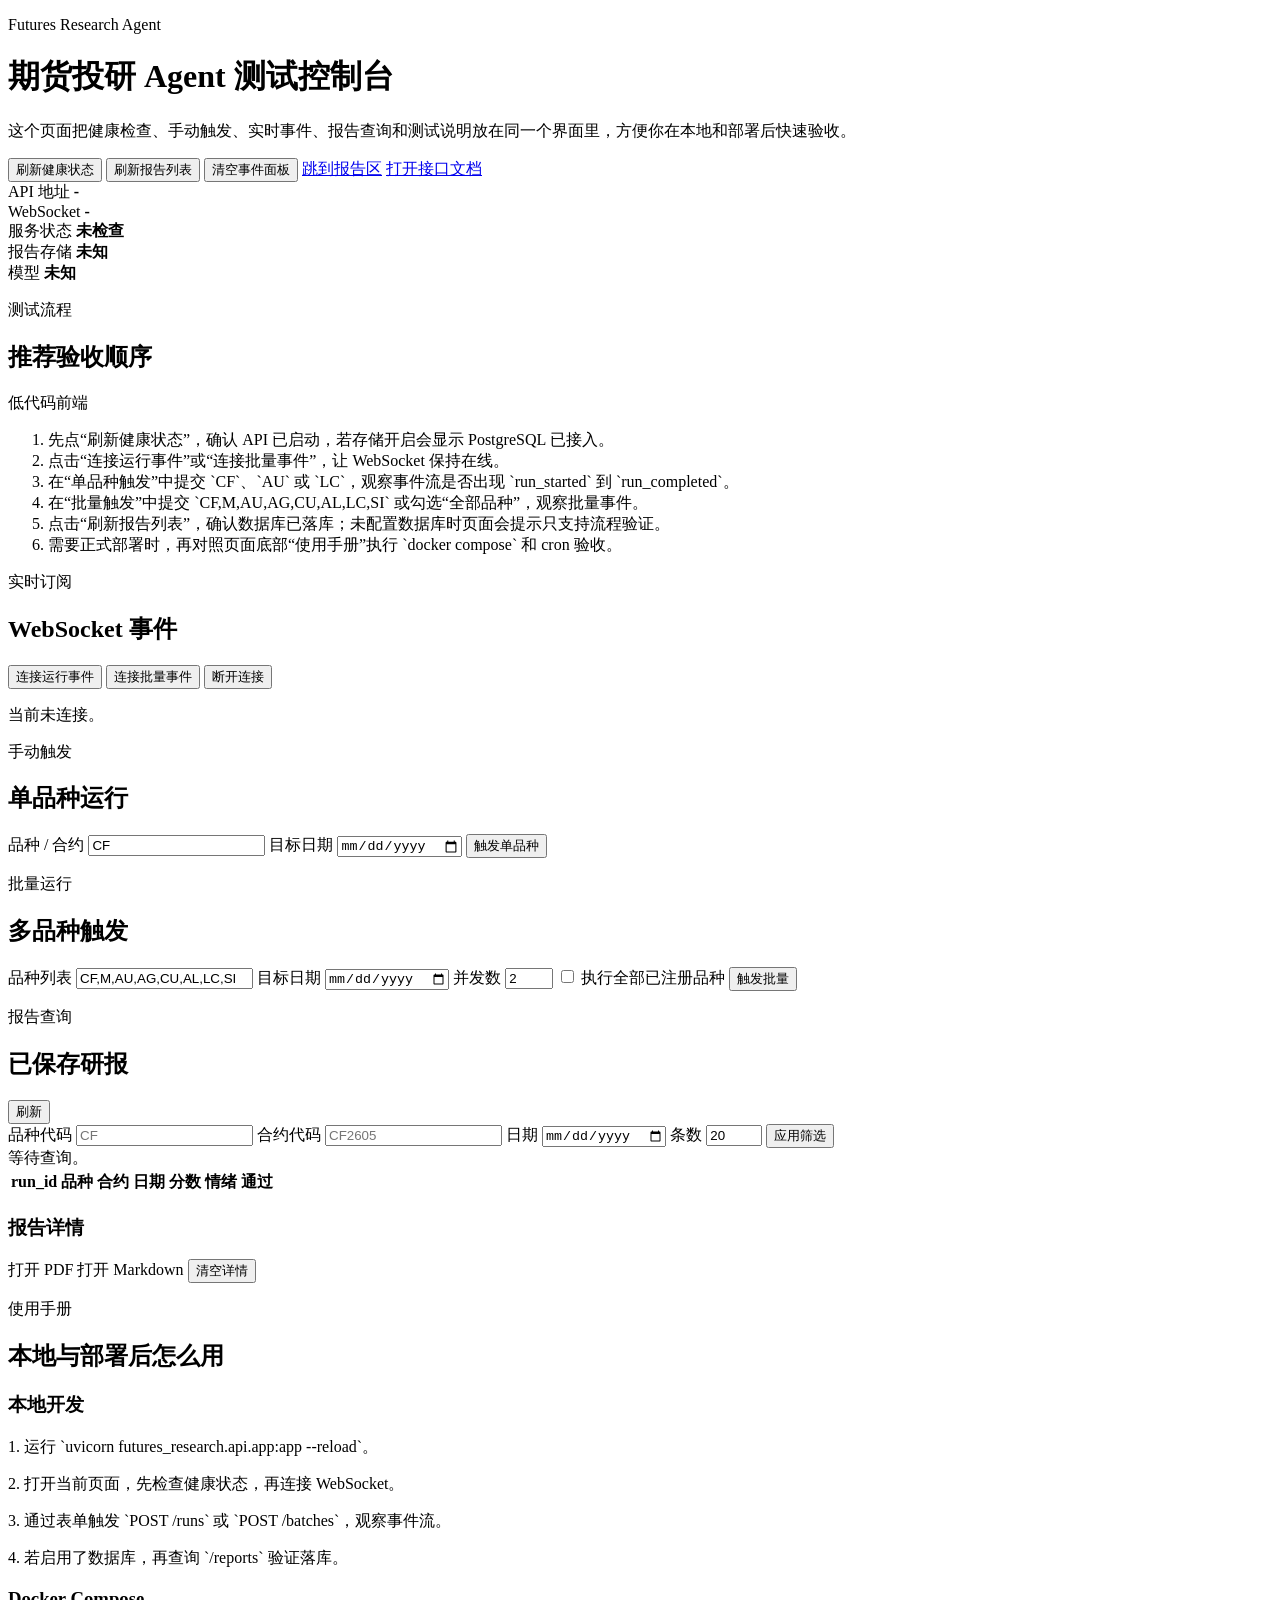
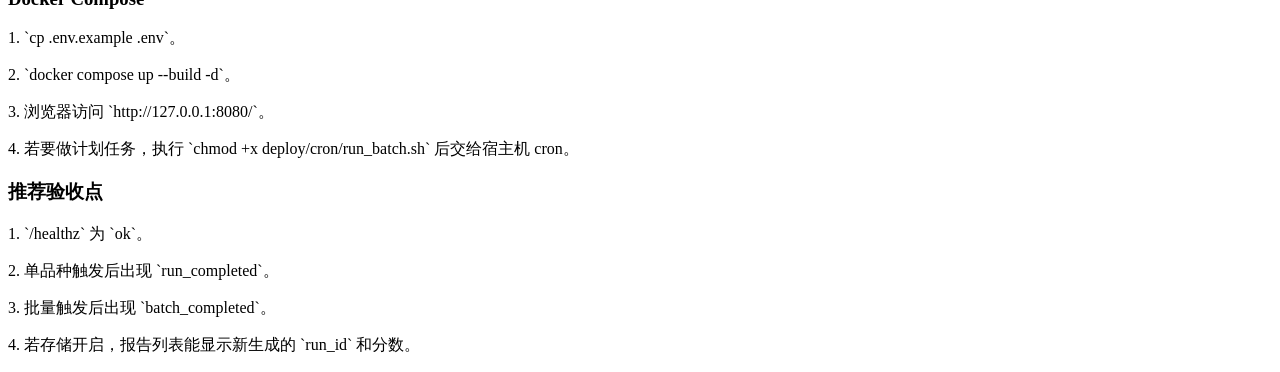
==== futures_research/api/static/index.html @ 6b026885 "Initial commit" ====
<!DOCTYPE html>
<html lang="zh-CN">
  <head>
    <meta charset="UTF-8" />
    <meta name="viewport" content="width=device-width, initial-scale=1.0" />
    <title>期货投研 Agent 控制台</title>
    <link rel="stylesheet" href="/static/styles.css" />
  </head>
  <body>
    <div class="page-shell">
      <header class="hero">
        <div class="hero-copy">
          <p class="eyebrow">Futures Research Agent</p>
          <h1>期货投研 Agent 测试控制台</h1>
          <p class="hero-text">
            这个页面把健康检查、手动触发、实时事件、报告查询和测试说明放在同一个界面里，方便你在本地和部署后快速验收。
          </p>
          <div class="hero-actions">
            <button id="refresh-health" class="primary">刷新健康状态</button>
            <button id="refresh-reports" class="secondary">刷新报告列表</button>
            <button id="clear-events" class="ghost">清空事件面板</button>
            <a class="link-chip" href="#report-library">跳到报告区</a>
            <a class="link-chip" href="/docs" target="_blank" rel="noreferrer">打开接口文档</a>
          </div>
        </div>
        <div class="hero-status">
          <div class="status-card">
            <span class="status-label">API 地址</span>
            <strong id="api-origin">-</strong>
          </div>
          <div class="status-card">
            <span class="status-label">WebSocket</span>
            <strong id="ws-origin">-</strong>
          </div>
          <div class="status-card">
            <span class="status-label">服务状态</span>
            <strong id="health-status">未检查</strong>
          </div>
          <div class="status-card">
            <span class="status-label">报告存储</span>
            <strong id="storage-status">未知</strong>
          </div>
          <div class="status-card">
            <span class="status-label">模型</span>
            <strong id="model-status">未知</strong>
          </div>
        </div>
      </header>

      <main class="grid">
        <section class="panel span-2" id="report-library">
          <div class="panel-head">
            <div>
              <p class="panel-kicker">测试流程</p>
              <h2>推荐验收顺序</h2>
            </div>
            <span class="chip">低代码前端</span>
          </div>
          <ol class="steps">
            <li>先点“刷新健康状态”，确认 API 已启动，若存储开启会显示 PostgreSQL 已接入。</li>
            <li>点击“连接运行事件”或“连接批量事件”，让 WebSocket 保持在线。</li>
            <li>在“单品种触发”中提交 `CF`、`AU` 或 `LC`，观察事件流是否出现 `run_started` 到 `run_completed`。</li>
            <li>在“批量触发”中提交 `CF,M,AU,AG,CU,AL,LC,SI` 或勾选“全部品种”，观察批量事件。</li>
            <li>点击“刷新报告列表”，确认数据库已落库；未配置数据库时页面会提示只支持流程验证。</li>
            <li>需要正式部署时，再对照页面底部“使用手册”执行 `docker compose` 和 cron 验收。</li>
          </ol>
        </section>

        <section class="panel">
          <div class="panel-head">
            <div>
              <p class="panel-kicker">实时订阅</p>
              <h2>WebSocket 事件</h2>
            </div>
          </div>
          <div class="stack-actions">
            <button id="connect-run-events" class="primary">连接运行事件</button>
            <button id="connect-batch-events" class="secondary">连接批量事件</button>
            <button id="disconnect-events" class="ghost">断开连接</button>
          </div>
          <p class="muted" id="event-connection-status">当前未连接。</p>
          <pre id="events-log" class="console"></pre>
        </section>

        <section class="panel">
          <div class="panel-head">
            <div>
              <p class="panel-kicker">手动触发</p>
              <h2>单品种运行</h2>
            </div>
          </div>
          <form id="single-run-form" class="form-grid">
            <label>
              品种 / 合约
              <input name="symbol" value="CF" placeholder="CF 或 CF2605" required />
            </label>
            <label>
              目标日期
              <input name="target_date" type="date" />
            </label>
            <button type="submit" class="primary">触发单品种</button>
          </form>
          <pre id="single-run-result" class="result-box"></pre>
        </section>

        <section class="panel">
          <div class="panel-head">
            <div>
              <p class="panel-kicker">批量运行</p>
              <h2>多品种触发</h2>
            </div>
          </div>
          <form id="batch-run-form" class="form-grid">
            <label>
              品种列表
              <input name="symbols" value="CF,M,AU,AG,CU,AL,LC,SI" placeholder="CF,M,AU,AG,CU,AL,LC,SI" />
            </label>
            <label>
              目标日期
              <input name="target_date" type="date" />
            </label>
            <label>
              并发数
              <input name="concurrency" type="number" value="2" min="1" max="16" />
            </label>
            <label class="checkbox-line">
              <input name="all_varieties" type="checkbox" />
              执行全部已注册品种
            </label>
            <button type="submit" class="primary">触发批量</button>
          </form>
          <pre id="batch-run-result" class="result-box"></pre>
        </section>

        <section class="panel span-2">
          <div class="panel-head">
            <div>
              <p class="panel-kicker">报告查询</p>
              <h2>已保存研报</h2>
            </div>
            <button id="refresh-reports-inline" class="secondary">刷新</button>
          </div>
          <form id="reports-filter-form" class="filters">
            <label>
              品种代码
              <input name="variety_code" placeholder="CF" />
            </label>
            <label>
              合约代码
              <input name="symbol" placeholder="CF2605" />
            </label>
            <label>
              日期
              <input name="target_date" type="date" />
            </label>
            <label>
              条数
              <input name="limit" type="number" value="20" min="1" max="100" />
            </label>
            <button type="submit" class="ghost">应用筛选</button>
          </form>
          <div id="reports-state" class="muted">等待查询。</div>
          <div class="table-wrap">
            <table>
              <thead>
                <tr>
                  <th>run_id</th>
                  <th>品种</th>
                  <th>合约</th>
                  <th>日期</th>
                  <th>分数</th>
                  <th>情绪</th>
                  <th>通过</th>
                </tr>
              </thead>
              <tbody id="reports-table-body"></tbody>
            </table>
          </div>
          <div class="detail-panel">
            <div class="detail-head">
              <h3>报告详情</h3>
              <div class="detail-actions">
                <a id="open-report-pdf" class="link-chip hidden" target="_blank" rel="noreferrer">打开 PDF</a>
                <a id="open-report-md" class="link-chip hidden" target="_blank" rel="noreferrer">打开 Markdown</a>
                <button id="clear-report-detail" class="ghost">清空详情</button>
              </div>
            </div>
            <pre id="report-detail" class="console short"></pre>
          </div>
        </section>

        <section class="panel span-2">
          <div class="panel-head">
            <div>
              <p class="panel-kicker">使用手册</p>
              <h2>本地与部署后怎么用</h2>
            </div>
          </div>
          <div class="manual-grid">
            <article>
              <h3>本地开发</h3>
              <p>1. 运行 `uvicorn futures_research.api.app:app --reload`。</p>
              <p>2. 打开当前页面，先检查健康状态，再连接 WebSocket。</p>
              <p>3. 通过表单触发 `POST /runs` 或 `POST /batches`，观察事件流。</p>
              <p>4. 若启用了数据库，再查询 `/reports` 验证落库。</p>
            </article>
            <article>
              <h3>Docker Compose</h3>
              <p>1. `cp .env.example .env`。</p>
              <p>2. `docker compose up --build -d`。</p>
              <p>3. 浏览器访问 `http://127.0.0.1:8080/`。</p>
              <p>4. 若要做计划任务，执行 `chmod +x deploy/cron/run_batch.sh` 后交给宿主机 cron。</p>
            </article>
            <article>
              <h3>推荐验收点</h3>
              <p>1. `/healthz` 为 `ok`。</p>
              <p>2. 单品种触发后出现 `run_completed`。</p>
              <p>3. 批量触发后出现 `batch_completed`。</p>
              <p>4. 若存储开启，报告列表能显示新生成的 `run_id` 和分数。</p>
            </article>
          </div>
        </section>
      </main>
    </div>

    <script src="/static/app.js"></script>
  </body>
</html>
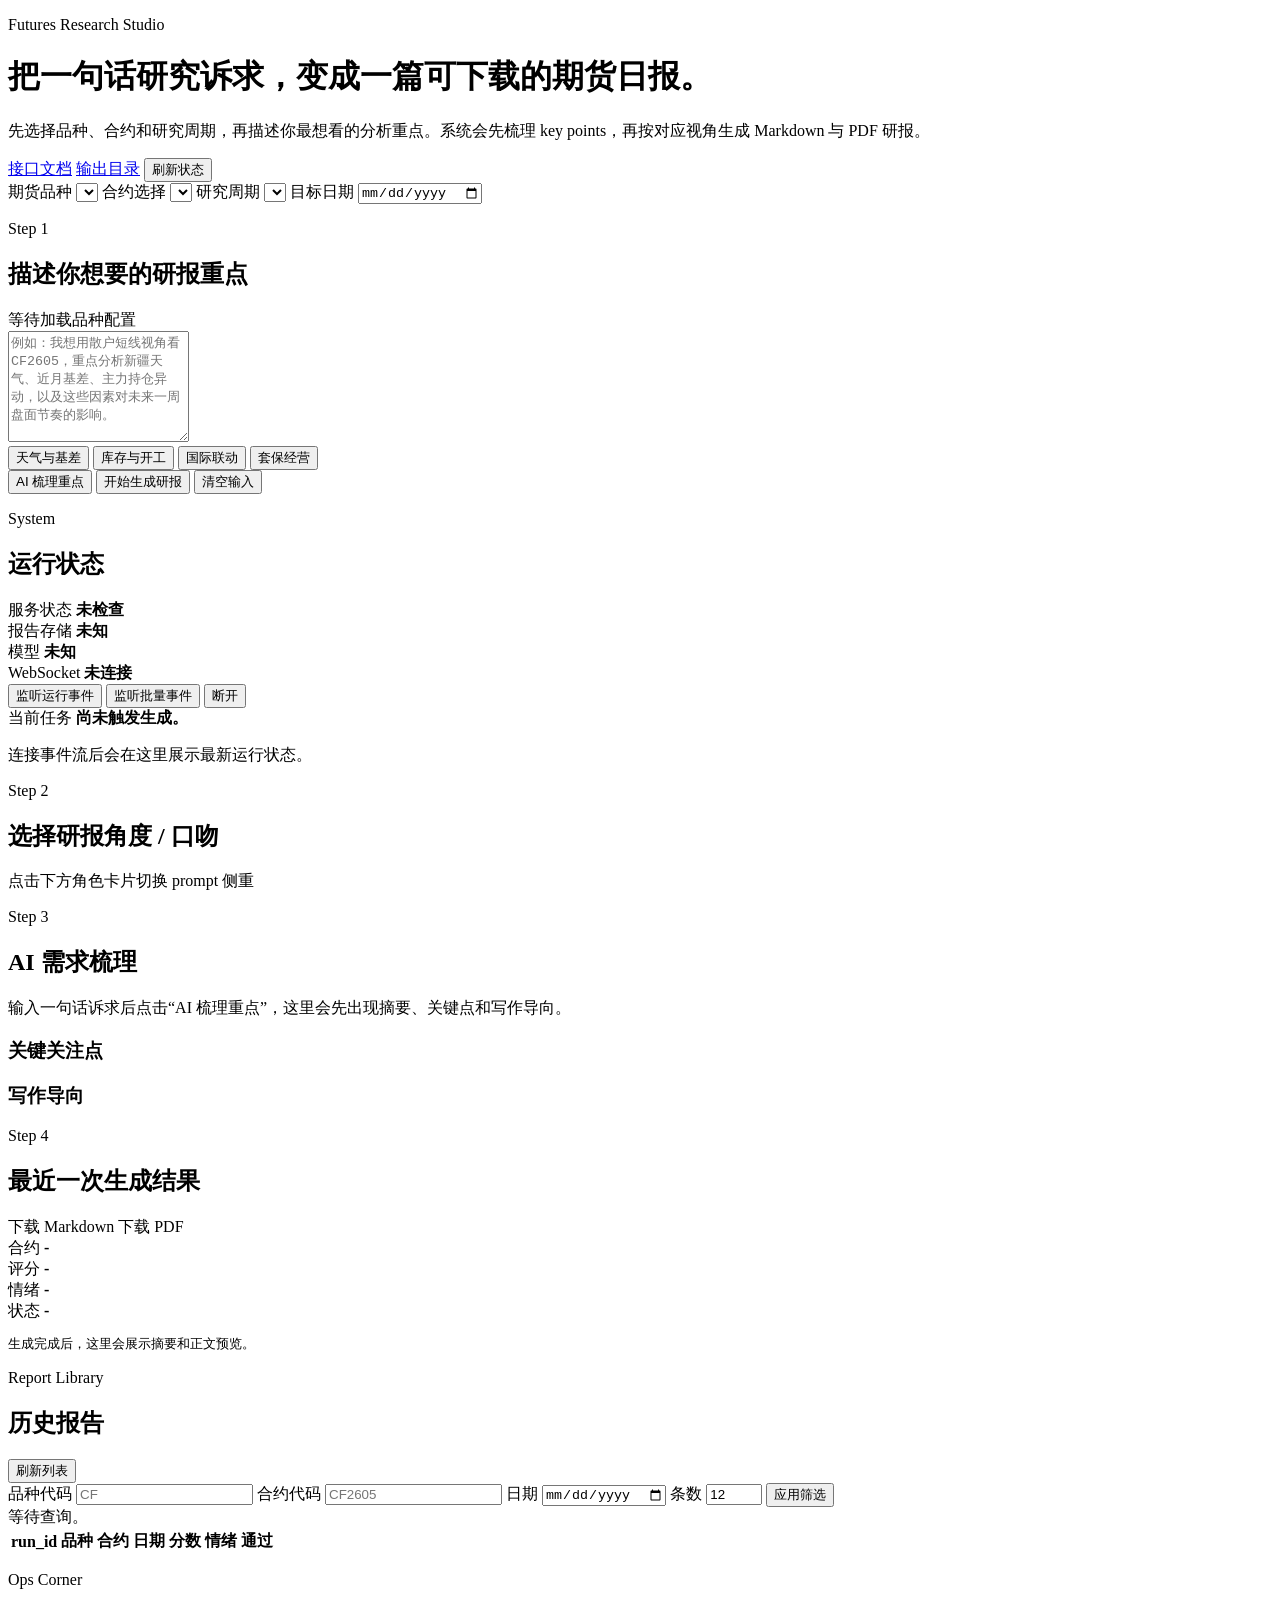
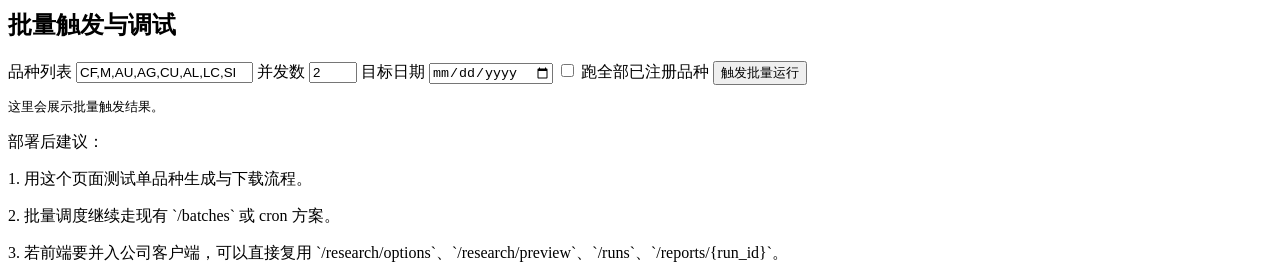
==== commit cab47d72: "Add research studio UI redesign" ====
--- a/futures_research/api/static/index.html
+++ b/futures_research/api/static/index.html
@@ -3,143 +3,205 @@
   <head>
     <meta charset="UTF-8" />
     <meta name="viewport" content="width=device-width, initial-scale=1.0" />
-    <title>期货投研 Agent 控制台</title>
+    <title>期货研报工作台</title>
     <link rel="stylesheet" href="/static/styles.css" />
   </head>
   <body>
-    <div class="page-shell">
-      <header class="hero">
-        <div class="hero-copy">
-          <p class="eyebrow">Futures Research Agent</p>
-          <h1>期货投研 Agent 测试控制台</h1>
+    <div class="ambient ambient-left"></div>
+    <div class="ambient ambient-right"></div>
+
+    <div class="app-shell">
+      <header class="topbar">
+        <div class="brand-block">
+          <p class="eyebrow">Futures Research Studio</p>
+          <h1>把一句话研究诉求，变成一篇可下载的期货日报。</h1>
           <p class="hero-text">
-            这个页面把健康检查、手动触发、实时事件、报告查询和测试说明放在同一个界面里，方便你在本地和部署后快速验收。
+            先选择品种、合约和研究周期，再描述你最想看的分析重点。系统会先梳理 key
+            points，再按对应视角生成 Markdown 与 PDF 研报。
           </p>
-          <div class="hero-actions">
-            <button id="refresh-health" class="primary">刷新健康状态</button>
-            <button id="refresh-reports" class="secondary">刷新报告列表</button>
-            <button id="clear-events" class="ghost">清空事件面板</button>
-            <a class="link-chip" href="#report-library">跳到报告区</a>
-            <a class="link-chip" href="/docs" target="_blank" rel="noreferrer">打开接口文档</a>
-          </div>
-        </div>
-        <div class="hero-status">
-          <div class="status-card">
-            <span class="status-label">API 地址</span>
-            <strong id="api-origin">-</strong>
-          </div>
-          <div class="status-card">
-            <span class="status-label">WebSocket</span>
-            <strong id="ws-origin">-</strong>
-          </div>
-          <div class="status-card">
-            <span class="status-label">服务状态</span>
-            <strong id="health-status">未检查</strong>
-          </div>
-          <div class="status-card">
-            <span class="status-label">报告存储</span>
-            <strong id="storage-status">未知</strong>
-          </div>
-          <div class="status-card">
-            <span class="status-label">模型</span>
-            <strong id="model-status">未知</strong>
-          </div>
+        </div>
+        <div class="topbar-actions">
+          <a class="link-chip" href="/docs" target="_blank" rel="noreferrer">接口文档</a>
+          <a class="link-chip" href="/outputs" target="_blank" rel="noreferrer">输出目录</a>
+          <button id="refresh-health" class="ghost">刷新状态</button>
         </div>
       </header>
 
-      <main class="grid">
-        <section class="panel span-2" id="report-library">
-          <div class="panel-head">
-            <div>
-              <p class="panel-kicker">测试流程</p>
-              <h2>推荐验收顺序</h2>
-            </div>
-            <span class="chip">低代码前端</span>
-          </div>
-          <ol class="steps">
-            <li>先点“刷新健康状态”，确认 API 已启动，若存储开启会显示 PostgreSQL 已接入。</li>
-            <li>点击“连接运行事件”或“连接批量事件”，让 WebSocket 保持在线。</li>
-            <li>在“单品种触发”中提交 `CF`、`AU` 或 `LC`，观察事件流是否出现 `run_started` 到 `run_completed`。</li>
-            <li>在“批量触发”中提交 `CF,M,AU,AG,CU,AL,LC,SI` 或勾选“全部品种”，观察批量事件。</li>
-            <li>点击“刷新报告列表”，确认数据库已落库；未配置数据库时页面会提示只支持流程验证。</li>
-            <li>需要正式部署时，再对照页面底部“使用手册”执行 `docker compose` 和 cron 验收。</li>
-          </ol>
-        </section>
-
-        <section class="panel">
-          <div class="panel-head">
-            <div>
-              <p class="panel-kicker">实时订阅</p>
-              <h2>WebSocket 事件</h2>
-            </div>
-          </div>
-          <div class="stack-actions">
-            <button id="connect-run-events" class="primary">连接运行事件</button>
-            <button id="connect-batch-events" class="secondary">连接批量事件</button>
-            <button id="disconnect-events" class="ghost">断开连接</button>
-          </div>
-          <p class="muted" id="event-connection-status">当前未连接。</p>
+      <section class="selection-strip panel">
+        <label>
+          期货品种
+          <select id="variety-select"></select>
+        </label>
+        <label>
+          合约选择
+          <select id="contract-select"></select>
+        </label>
+        <label>
+          研究周期
+          <select id="horizon-select"></select>
+        </label>
+        <label>
+          目标日期
+          <input id="target-date" type="date" />
+        </label>
+      </section>
+
+      <section class="workspace">
+        <div class="composer panel">
+          <div class="panel-head">
+            <div>
+              <p class="panel-kicker">Step 1</p>
+              <h2>描述你想要的研报重点</h2>
+            </div>
+            <span id="selection-summary" class="soft-badge">等待加载品种配置</span>
+          </div>
+
+          <textarea
+            id="focus-input"
+            rows="7"
+            placeholder="例如：我想用散户短线视角看 CF2605，重点分析新疆天气、近月基差、主力持仓异动，以及这些因素对未来一周盘面节奏的影响。"
+          ></textarea>
+
+          <div class="suggestion-row">
+            <button class="suggestion-pill" data-suggestion="重点看天气扰动、近月基差和盘面节奏。">天气与基差</button>
+            <button class="suggestion-pill" data-suggestion="重点看库存变化、开工率和一个月内供需边际。">库存与开工</button>
+            <button class="suggestion-pill" data-suggestion="重点看海外联动、宏观政策和跨市场情绪传导。">国际联动</button>
+            <button class="suggestion-pill" data-suggestion="重点看套保思路、现货利润和销售节奏。">套保经营</button>
+          </div>
+
+          <div class="composer-actions">
+            <button id="preview-request" class="primary">AI 梳理重点</button>
+            <button id="generate-report" class="secondary">开始生成研报</button>
+            <button id="clear-focus" class="ghost">清空输入</button>
+          </div>
+        </div>
+
+        <aside class="status-rail panel">
+          <div class="panel-head compact">
+            <div>
+              <p class="panel-kicker">System</p>
+              <h2>运行状态</h2>
+            </div>
+          </div>
+
+          <div class="status-grid">
+            <div class="status-card">
+              <span>服务状态</span>
+              <strong id="health-status">未检查</strong>
+            </div>
+            <div class="status-card">
+              <span>报告存储</span>
+              <strong id="storage-status">未知</strong>
+            </div>
+            <div class="status-card">
+              <span>模型</span>
+              <strong id="model-status">未知</strong>
+            </div>
+            <div class="status-card">
+              <span>WebSocket</span>
+              <strong id="event-connection-status">未连接</strong>
+            </div>
+          </div>
+
+          <div class="rail-actions">
+            <button id="connect-run-events" class="ghost">监听运行事件</button>
+            <button id="connect-batch-events" class="ghost">监听批量事件</button>
+            <button id="disconnect-events" class="ghost">断开</button>
+          </div>
+
+          <div class="active-run-box">
+            <span class="sub-label">当前任务</span>
+            <strong id="run-status">尚未触发生成。</strong>
+            <p id="active-run-meta" class="muted">连接事件流后会在这里展示最新运行状态。</p>
+          </div>
+
           <pre id="events-log" class="console"></pre>
-        </section>
-
-        <section class="panel">
-          <div class="panel-head">
-            <div>
-              <p class="panel-kicker">手动触发</p>
-              <h2>单品种运行</h2>
-            </div>
-          </div>
-          <form id="single-run-form" class="form-grid">
-            <label>
-              品种 / 合约
-              <input name="symbol" value="CF" placeholder="CF 或 CF2605" required />
-            </label>
-            <label>
-              目标日期
-              <input name="target_date" type="date" />
-            </label>
-            <button type="submit" class="primary">触发单品种</button>
-          </form>
-          <pre id="single-run-result" class="result-box"></pre>
-        </section>
-
-        <section class="panel">
-          <div class="panel-head">
-            <div>
-              <p class="panel-kicker">批量运行</p>
-              <h2>多品种触发</h2>
-            </div>
-          </div>
-          <form id="batch-run-form" class="form-grid">
-            <label>
-              品种列表
-              <input name="symbols" value="CF,M,AU,AG,CU,AL,LC,SI" placeholder="CF,M,AU,AG,CU,AL,LC,SI" />
-            </label>
-            <label>
-              目标日期
-              <input name="target_date" type="date" />
-            </label>
-            <label>
-              并发数
-              <input name="concurrency" type="number" value="2" min="1" max="16" />
-            </label>
-            <label class="checkbox-line">
-              <input name="all_varieties" type="checkbox" />
-              执行全部已注册品种
-            </label>
-            <button type="submit" class="primary">触发批量</button>
-          </form>
-          <pre id="batch-run-result" class="result-box"></pre>
-        </section>
-
-        <section class="panel span-2">
-          <div class="panel-head">
-            <div>
-              <p class="panel-kicker">报告查询</p>
-              <h2>已保存研报</h2>
-            </div>
-            <button id="refresh-reports-inline" class="secondary">刷新</button>
-          </div>
+        </aside>
+      </section>
+
+      <section class="panel">
+        <div class="panel-head">
+          <div>
+            <p class="panel-kicker">Step 2</p>
+            <h2>选择研报角度 / 口吻</h2>
+          </div>
+          <span class="soft-badge">点击下方角色卡片切换 prompt 侧重</span>
+        </div>
+        <div id="persona-grid" class="persona-grid"></div>
+      </section>
+
+      <section class="insight-grid">
+        <article class="panel preview-panel">
+          <div class="panel-head">
+            <div>
+              <p class="panel-kicker">Step 3</p>
+              <h2>AI 需求梳理</h2>
+            </div>
+            <span id="preview-template" class="soft-badge hidden"></span>
+          </div>
+          <div id="preview-empty" class="empty-state">
+            输入一句话诉求后点击“AI 梳理重点”，这里会先出现摘要、关键点和写作导向。
+          </div>
+          <div id="preview-content" class="hidden">
+            <p id="preview-summary" class="preview-summary"></p>
+            <div class="dual-list">
+              <div>
+                <h3>关键关注点</h3>
+                <ul id="preview-key-points" class="plain-list"></ul>
+              </div>
+              <div>
+                <h3>写作导向</h3>
+                <ul id="preview-directives" class="plain-list"></ul>
+              </div>
+            </div>
+          </div>
+        </article>
+
+        <article class="panel latest-report-panel">
+          <div class="panel-head">
+            <div>
+              <p class="panel-kicker">Step 4</p>
+              <h2>最近一次生成结果</h2>
+            </div>
+            <div class="detail-actions">
+              <a id="download-md" class="link-chip hidden" target="_blank" rel="noreferrer">下载 Markdown</a>
+              <a id="download-pdf" class="link-chip hidden" target="_blank" rel="noreferrer">下载 PDF</a>
+            </div>
+          </div>
+
+          <div id="latest-report-metrics" class="metric-grid">
+            <div class="metric-card">
+              <span>合约</span>
+              <strong>-</strong>
+            </div>
+            <div class="metric-card">
+              <span>评分</span>
+              <strong>-</strong>
+            </div>
+            <div class="metric-card">
+              <span>情绪</span>
+              <strong>-</strong>
+            </div>
+            <div class="metric-card">
+              <span>状态</span>
+              <strong>-</strong>
+            </div>
+          </div>
+
+          <pre id="report-snippet" class="report-preview">生成完成后，这里会展示摘要和正文预览。</pre>
+        </article>
+      </section>
+
+      <section class="library-grid">
+        <article class="panel">
+          <div class="panel-head">
+            <div>
+              <p class="panel-kicker">Report Library</p>
+              <h2>历史报告</h2>
+            </div>
+            <button id="refresh-reports" class="ghost">刷新列表</button>
+          </div>
+
           <form id="reports-filter-form" class="filters">
             <label>
               品种代码
@@ -155,10 +217,11 @@
             </label>
             <label>
               条数
-              <input name="limit" type="number" value="20" min="1" max="100" />
+              <input name="limit" type="number" value="12" min="1" max="100" />
             </label>
             <button type="submit" class="ghost">应用筛选</button>
           </form>
+
           <div id="reports-state" class="muted">等待查询。</div>
           <div class="table-wrap">
             <table>
@@ -176,51 +239,46 @@
               <tbody id="reports-table-body"></tbody>
             </table>
           </div>
-          <div class="detail-panel">
-            <div class="detail-head">
-              <h3>报告详情</h3>
-              <div class="detail-actions">
-                <a id="open-report-pdf" class="link-chip hidden" target="_blank" rel="noreferrer">打开 PDF</a>
-                <a id="open-report-md" class="link-chip hidden" target="_blank" rel="noreferrer">打开 Markdown</a>
-                <button id="clear-report-detail" class="ghost">清空详情</button>
-              </div>
-            </div>
-            <pre id="report-detail" class="console short"></pre>
-          </div>
-        </section>
-
-        <section class="panel span-2">
-          <div class="panel-head">
-            <div>
-              <p class="panel-kicker">使用手册</p>
-              <h2>本地与部署后怎么用</h2>
-            </div>
-          </div>
-          <div class="manual-grid">
-            <article>
-              <h3>本地开发</h3>
-              <p>1. 运行 `uvicorn futures_research.api.app:app --reload`。</p>
-              <p>2. 打开当前页面，先检查健康状态，再连接 WebSocket。</p>
-              <p>3. 通过表单触发 `POST /runs` 或 `POST /batches`，观察事件流。</p>
-              <p>4. 若启用了数据库，再查询 `/reports` 验证落库。</p>
-            </article>
-            <article>
-              <h3>Docker Compose</h3>
-              <p>1. `cp .env.example .env`。</p>
-              <p>2. `docker compose up --build -d`。</p>
-              <p>3. 浏览器访问 `http://127.0.0.1:8080/`。</p>
-              <p>4. 若要做计划任务，执行 `chmod +x deploy/cron/run_batch.sh` 后交给宿主机 cron。</p>
-            </article>
-            <article>
-              <h3>推荐验收点</h3>
-              <p>1. `/healthz` 为 `ok`。</p>
-              <p>2. 单品种触发后出现 `run_completed`。</p>
-              <p>3. 批量触发后出现 `batch_completed`。</p>
-              <p>4. 若存储开启，报告列表能显示新生成的 `run_id` 和分数。</p>
-            </article>
-          </div>
-        </section>
-      </main>
+        </article>
+
+        <article class="panel side-tools">
+          <div class="panel-head">
+            <div>
+              <p class="panel-kicker">Ops Corner</p>
+              <h2>批量触发与调试</h2>
+            </div>
+          </div>
+
+          <form id="batch-run-form" class="form-grid">
+            <label>
+              品种列表
+              <input name="symbols" value="CF,M,AU,AG,CU,AL,LC,SI" />
+            </label>
+            <label>
+              并发数
+              <input name="concurrency" type="number" value="2" min="1" max="16" />
+            </label>
+            <label>
+              目标日期
+              <input name="target_date" type="date" />
+            </label>
+            <label class="checkbox-line">
+              <input name="all_varieties" type="checkbox" />
+              跑全部已注册品种
+            </label>
+            <button type="submit" class="secondary">触发批量运行</button>
+          </form>
+
+          <pre id="batch-run-result" class="result-box">这里会展示批量触发结果。</pre>
+
+          <div class="manual-note">
+            <p>部署后建议：</p>
+            <p>1. 用这个页面测试单品种生成与下载流程。</p>
+            <p>2. 批量调度继续走现有 `/batches` 或 cron 方案。</p>
+            <p>3. 若前端要并入公司客户端，可以直接复用 `/research/options`、`/research/preview`、`/runs`、`/reports/{run_id}`。</p>
+          </div>
+        </article>
+      </section>
     </div>
 
     <script src="/static/app.js"></script>
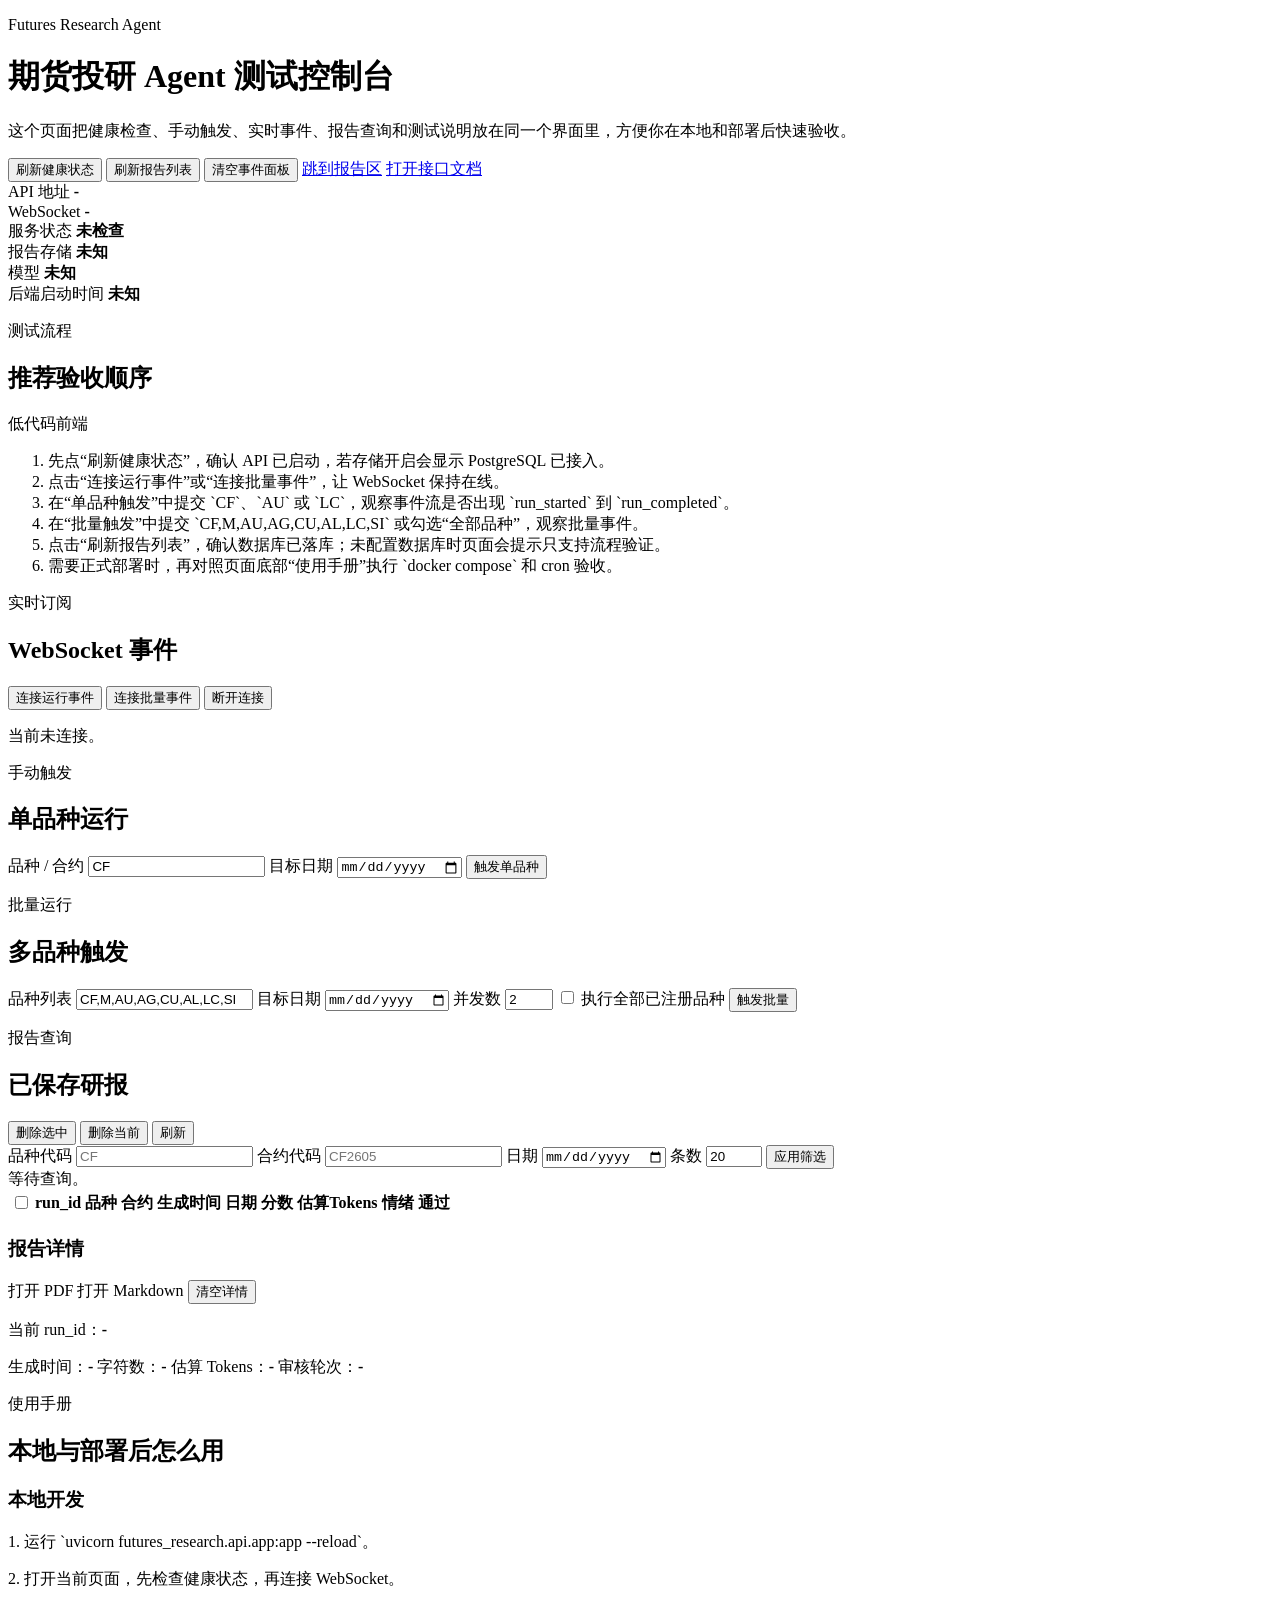
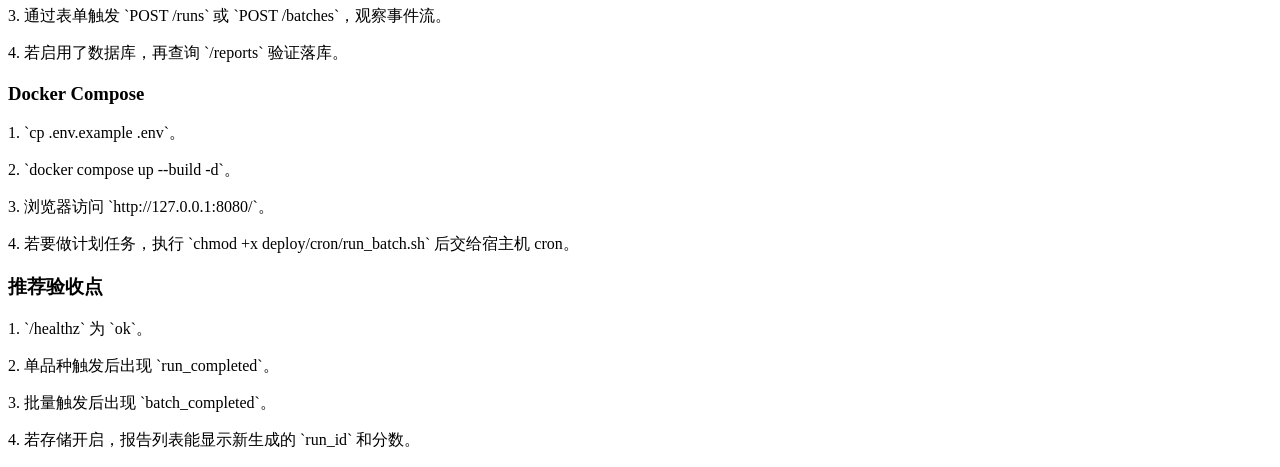
==== commit e4539478: "Add hybrid report rendering and report management UI" ====
--- a/futures_research/api/static/index.html
+++ b/futures_research/api/static/index.html
@@ -3,205 +3,151 @@
   <head>
     <meta charset="UTF-8" />
     <meta name="viewport" content="width=device-width, initial-scale=1.0" />
-    <title>期货研报工作台</title>
+    <title>期货投研 Agent 控制台</title>
     <link rel="stylesheet" href="/static/styles.css" />
   </head>
   <body>
-    <div class="ambient ambient-left"></div>
-    <div class="ambient ambient-right"></div>
-
-    <div class="app-shell">
-      <header class="topbar">
-        <div class="brand-block">
-          <p class="eyebrow">Futures Research Studio</p>
-          <h1>把一句话研究诉求，变成一篇可下载的期货日报。</h1>
+    <div class="page-shell">
+      <header class="hero">
+        <div class="hero-copy">
+          <p class="eyebrow">Futures Research Agent</p>
+          <h1>期货投研 Agent 测试控制台</h1>
           <p class="hero-text">
-            先选择品种、合约和研究周期，再描述你最想看的分析重点。系统会先梳理 key
-            points，再按对应视角生成 Markdown 与 PDF 研报。
+            这个页面把健康检查、手动触发、实时事件、报告查询和测试说明放在同一个界面里，方便你在本地和部署后快速验收。
           </p>
+          <div class="hero-actions">
+            <button id="refresh-health" class="primary">刷新健康状态</button>
+            <button id="refresh-reports" class="secondary">刷新报告列表</button>
+            <button id="clear-events" class="ghost">清空事件面板</button>
+            <a class="link-chip" href="#report-library">跳到报告区</a>
+            <a class="link-chip" href="/docs" target="_blank" rel="noreferrer">打开接口文档</a>
+          </div>
         </div>
-        <div class="topbar-actions">
-          <a class="link-chip" href="/docs" target="_blank" rel="noreferrer">接口文档</a>
-          <a class="link-chip" href="/outputs" target="_blank" rel="noreferrer">输出目录</a>
-          <button id="refresh-health" class="ghost">刷新状态</button>
+        <div class="hero-status">
+          <div class="status-card">
+            <span class="status-label">API 地址</span>
+            <strong id="api-origin">-</strong>
+          </div>
+          <div class="status-card">
+            <span class="status-label">WebSocket</span>
+            <strong id="ws-origin">-</strong>
+          </div>
+          <div class="status-card">
+            <span class="status-label">服务状态</span>
+            <strong id="health-status">未检查</strong>
+          </div>
+          <div class="status-card">
+            <span class="status-label">报告存储</span>
+            <strong id="storage-status">未知</strong>
+          </div>
+          <div class="status-card">
+            <span class="status-label">模型</span>
+            <strong id="model-status">未知</strong>
+          </div>
+          <div class="status-card">
+            <span class="status-label">后端启动时间</span>
+            <strong id="started-at-status">未知</strong>
+          </div>
         </div>
       </header>
 
-      <section class="selection-strip panel">
-        <label>
-          期货品种
-          <select id="variety-select"></select>
-        </label>
-        <label>
-          合约选择
-          <select id="contract-select"></select>
-        </label>
-        <label>
-          研究周期
-          <select id="horizon-select"></select>
-        </label>
-        <label>
-          目标日期
-          <input id="target-date" type="date" />
-        </label>
-      </section>
-
-      <section class="workspace">
-        <div class="composer panel">
-          <div class="panel-head">
-            <div>
-              <p class="panel-kicker">Step 1</p>
-              <h2>描述你想要的研报重点</h2>
-            </div>
-            <span id="selection-summary" class="soft-badge">等待加载品种配置</span>
-          </div>
-
-          <textarea
-            id="focus-input"
-            rows="7"
-            placeholder="例如：我想用散户短线视角看 CF2605，重点分析新疆天气、近月基差、主力持仓异动，以及这些因素对未来一周盘面节奏的影响。"
-          ></textarea>
-
-          <div class="suggestion-row">
-            <button class="suggestion-pill" data-suggestion="重点看天气扰动、近月基差和盘面节奏。">天气与基差</button>
-            <button class="suggestion-pill" data-suggestion="重点看库存变化、开工率和一个月内供需边际。">库存与开工</button>
-            <button class="suggestion-pill" data-suggestion="重点看海外联动、宏观政策和跨市场情绪传导。">国际联动</button>
-            <button class="suggestion-pill" data-suggestion="重点看套保思路、现货利润和销售节奏。">套保经营</button>
-          </div>
-
-          <div class="composer-actions">
-            <button id="preview-request" class="primary">AI 梳理重点</button>
-            <button id="generate-report" class="secondary">开始生成研报</button>
-            <button id="clear-focus" class="ghost">清空输入</button>
-          </div>
-        </div>
-
-        <aside class="status-rail panel">
-          <div class="panel-head compact">
-            <div>
-              <p class="panel-kicker">System</p>
-              <h2>运行状态</h2>
-            </div>
-          </div>
-
-          <div class="status-grid">
-            <div class="status-card">
-              <span>服务状态</span>
-              <strong id="health-status">未检查</strong>
-            </div>
-            <div class="status-card">
-              <span>报告存储</span>
-              <strong id="storage-status">未知</strong>
-            </div>
-            <div class="status-card">
-              <span>模型</span>
-              <strong id="model-status">未知</strong>
-            </div>
-            <div class="status-card">
-              <span>WebSocket</span>
-              <strong id="event-connection-status">未连接</strong>
-            </div>
-          </div>
-
-          <div class="rail-actions">
-            <button id="connect-run-events" class="ghost">监听运行事件</button>
-            <button id="connect-batch-events" class="ghost">监听批量事件</button>
-            <button id="disconnect-events" class="ghost">断开</button>
-          </div>
-
-          <div class="active-run-box">
-            <span class="sub-label">当前任务</span>
-            <strong id="run-status">尚未触发生成。</strong>
-            <p id="active-run-meta" class="muted">连接事件流后会在这里展示最新运行状态。</p>
-          </div>
-
-          <pre id="events-log" class="console"></pre>
-        </aside>
-      </section>
-
-      <section class="panel">
-        <div class="panel-head">
-          <div>
-            <p class="panel-kicker">Step 2</p>
-            <h2>选择研报角度 / 口吻</h2>
-          </div>
-          <span class="soft-badge">点击下方角色卡片切换 prompt 侧重</span>
-        </div>
-        <div id="persona-grid" class="persona-grid"></div>
-      </section>
-
-      <section class="insight-grid">
-        <article class="panel preview-panel">
-          <div class="panel-head">
-            <div>
-              <p class="panel-kicker">Step 3</p>
-              <h2>AI 需求梳理</h2>
-            </div>
-            <span id="preview-template" class="soft-badge hidden"></span>
-          </div>
-          <div id="preview-empty" class="empty-state">
-            输入一句话诉求后点击“AI 梳理重点”，这里会先出现摘要、关键点和写作导向。
-          </div>
-          <div id="preview-content" class="hidden">
-            <p id="preview-summary" class="preview-summary"></p>
-            <div class="dual-list">
-              <div>
-                <h3>关键关注点</h3>
-                <ul id="preview-key-points" class="plain-list"></ul>
-              </div>
-              <div>
-                <h3>写作导向</h3>
-                <ul id="preview-directives" class="plain-list"></ul>
-              </div>
-            </div>
-          </div>
-        </article>
-
-        <article class="panel latest-report-panel">
-          <div class="panel-head">
-            <div>
-              <p class="panel-kicker">Step 4</p>
-              <h2>最近一次生成结果</h2>
-            </div>
-            <div class="detail-actions">
-              <a id="download-md" class="link-chip hidden" target="_blank" rel="noreferrer">下载 Markdown</a>
-              <a id="download-pdf" class="link-chip hidden" target="_blank" rel="noreferrer">下载 PDF</a>
-            </div>
-          </div>
-
-          <div id="latest-report-metrics" class="metric-grid">
-            <div class="metric-card">
-              <span>合约</span>
-              <strong>-</strong>
-            </div>
-            <div class="metric-card">
-              <span>评分</span>
-              <strong>-</strong>
-            </div>
-            <div class="metric-card">
-              <span>情绪</span>
-              <strong>-</strong>
-            </div>
-            <div class="metric-card">
-              <span>状态</span>
-              <strong>-</strong>
-            </div>
-          </div>
-
-          <pre id="report-snippet" class="report-preview">生成完成后，这里会展示摘要和正文预览。</pre>
-        </article>
-      </section>
-
-      <section class="library-grid">
-        <article class="panel">
-          <div class="panel-head">
-            <div>
-              <p class="panel-kicker">Report Library</p>
-              <h2>历史报告</h2>
-            </div>
-            <button id="refresh-reports" class="ghost">刷新列表</button>
-          </div>
-
+      <main class="grid">
+        <section class="panel span-2" id="report-library">
+          <div class="panel-head">
+            <div>
+              <p class="panel-kicker">测试流程</p>
+              <h2>推荐验收顺序</h2>
+            </div>
+            <span class="chip">低代码前端</span>
+          </div>
+          <ol class="steps">
+            <li>先点“刷新健康状态”，确认 API 已启动，若存储开启会显示 PostgreSQL 已接入。</li>
+            <li>点击“连接运行事件”或“连接批量事件”，让 WebSocket 保持在线。</li>
+            <li>在“单品种触发”中提交 `CF`、`AU` 或 `LC`，观察事件流是否出现 `run_started` 到 `run_completed`。</li>
+            <li>在“批量触发”中提交 `CF,M,AU,AG,CU,AL,LC,SI` 或勾选“全部品种”，观察批量事件。</li>
+            <li>点击“刷新报告列表”，确认数据库已落库；未配置数据库时页面会提示只支持流程验证。</li>
+            <li>需要正式部署时，再对照页面底部“使用手册”执行 `docker compose` 和 cron 验收。</li>
+          </ol>
+        </section>
+
+        <section class="panel">
+          <div class="panel-head">
+            <div>
+              <p class="panel-kicker">实时订阅</p>
+              <h2>WebSocket 事件</h2>
+            </div>
+          </div>
+          <div class="stack-actions">
+            <button id="connect-run-events" class="primary">连接运行事件</button>
+            <button id="connect-batch-events" class="secondary">连接批量事件</button>
+            <button id="disconnect-events" class="ghost">断开连接</button>
+          </div>
+          <p class="muted" id="event-connection-status">当前未连接。</p>
+          <div id="events-log" class="console-stream"></div>
+        </section>
+
+        <section class="panel">
+          <div class="panel-head">
+            <div>
+              <p class="panel-kicker">手动触发</p>
+              <h2>单品种运行</h2>
+            </div>
+          </div>
+          <form id="single-run-form" class="form-grid">
+            <label>
+              品种 / 合约
+              <input name="symbol" value="CF" placeholder="CF 或 CF2605" required />
+            </label>
+            <label>
+              目标日期
+              <input name="target_date" type="date" />
+            </label>
+            <button type="submit" class="primary">触发单品种</button>
+          </form>
+          <pre id="single-run-result" class="result-box"></pre>
+        </section>
+
+        <section class="panel">
+          <div class="panel-head">
+            <div>
+              <p class="panel-kicker">批量运行</p>
+              <h2>多品种触发</h2>
+            </div>
+          </div>
+          <form id="batch-run-form" class="form-grid">
+            <label>
+              品种列表
+              <input name="symbols" value="CF,M,AU,AG,CU,AL,LC,SI" placeholder="CF,M,AU,AG,CU,AL,LC,SI" />
+            </label>
+            <label>
+              目标日期
+              <input name="target_date" type="date" />
+            </label>
+            <label>
+              并发数
+              <input name="concurrency" type="number" value="2" min="1" max="16" />
+            </label>
+            <label class="checkbox-line">
+              <input name="all_varieties" type="checkbox" />
+              执行全部已注册品种
+            </label>
+            <button type="submit" class="primary">触发批量</button>
+          </form>
+          <pre id="batch-run-result" class="result-box"></pre>
+        </section>
+
+        <section class="panel span-2">
+          <div class="panel-head">
+            <div>
+              <p class="panel-kicker">报告查询</p>
+              <h2>已保存研报</h2>
+            </div>
+            <div class="stack-actions">
+              <button id="delete-selected-reports" class="ghost">删除选中</button>
+              <button id="delete-current-report" class="ghost">删除当前</button>
+              <button id="refresh-reports-inline" class="secondary">刷新</button>
+            </div>
+          </div>
           <form id="reports-filter-form" class="filters">
             <label>
               品种代码
@@ -217,21 +163,25 @@
             </label>
             <label>
               条数
-              <input name="limit" type="number" value="12" min="1" max="100" />
+              <input name="limit" type="number" value="20" min="1" max="100" />
             </label>
             <button type="submit" class="ghost">应用筛选</button>
           </form>
-
           <div id="reports-state" class="muted">等待查询。</div>
           <div class="table-wrap">
             <table>
               <thead>
                 <tr>
+                  <th>
+                    <input id="select-all-reports" type="checkbox" />
+                  </th>
                   <th>run_id</th>
                   <th>品种</th>
                   <th>合约</th>
+                  <th>生成时间</th>
                   <th>日期</th>
                   <th>分数</th>
+                  <th>估算Tokens</th>
                   <th>情绪</th>
                   <th>通过</th>
                 </tr>
@@ -239,46 +189,58 @@
               <tbody id="reports-table-body"></tbody>
             </table>
           </div>
-        </article>
-
-        <article class="panel side-tools">
-          <div class="panel-head">
-            <div>
-              <p class="panel-kicker">Ops Corner</p>
-              <h2>批量触发与调试</h2>
-            </div>
-          </div>
-
-          <form id="batch-run-form" class="form-grid">
-            <label>
-              品种列表
-              <input name="symbols" value="CF,M,AU,AG,CU,AL,LC,SI" />
-            </label>
-            <label>
-              并发数
-              <input name="concurrency" type="number" value="2" min="1" max="16" />
-            </label>
-            <label>
-              目标日期
-              <input name="target_date" type="date" />
-            </label>
-            <label class="checkbox-line">
-              <input name="all_varieties" type="checkbox" />
-              跑全部已注册品种
-            </label>
-            <button type="submit" class="secondary">触发批量运行</button>
-          </form>
-
-          <pre id="batch-run-result" class="result-box">这里会展示批量触发结果。</pre>
-
-          <div class="manual-note">
-            <p>部署后建议：</p>
-            <p>1. 用这个页面测试单品种生成与下载流程。</p>
-            <p>2. 批量调度继续走现有 `/batches` 或 cron 方案。</p>
-            <p>3. 若前端要并入公司客户端，可以直接复用 `/research/options`、`/research/preview`、`/runs`、`/reports/{run_id}`。</p>
-          </div>
-        </article>
-      </section>
+          <div class="detail-panel">
+            <div class="detail-head">
+              <h3>报告详情</h3>
+              <div class="detail-actions">
+                <a id="open-report-pdf" class="link-chip hidden" target="_blank" rel="noreferrer">打开 PDF</a>
+                <a id="open-report-md" class="link-chip hidden" target="_blank" rel="noreferrer">打开 Markdown</a>
+                <button id="clear-report-detail" class="ghost">清空详情</button>
+              </div>
+            </div>
+            <p class="detail-meta">当前 run_id：<strong id="current-run-id">-</strong></p>
+            <div class="detail-stats" id="report-detail-stats">
+              <span class="stat-chip">生成时间：<strong id="detail-generated-at">-</strong></span>
+              <span class="stat-chip">字符数：<strong id="detail-char-count">-</strong></span>
+              <span class="stat-chip">估算 Tokens：<strong id="detail-estimated-tokens">-</strong></span>
+              <span class="stat-chip">审核轮次：<strong id="detail-review-rounds">-</strong></span>
+            </div>
+            <pre id="report-detail" class="console short"></pre>
+          </div>
+        </section>
+
+        <section class="panel span-2">
+          <div class="panel-head">
+            <div>
+              <p class="panel-kicker">使用手册</p>
+              <h2>本地与部署后怎么用</h2>
+            </div>
+          </div>
+          <div class="manual-grid">
+            <article>
+              <h3>本地开发</h3>
+              <p>1. 运行 `uvicorn futures_research.api.app:app --reload`。</p>
+              <p>2. 打开当前页面，先检查健康状态，再连接 WebSocket。</p>
+              <p>3. 通过表单触发 `POST /runs` 或 `POST /batches`，观察事件流。</p>
+              <p>4. 若启用了数据库，再查询 `/reports` 验证落库。</p>
+            </article>
+            <article>
+              <h3>Docker Compose</h3>
+              <p>1. `cp .env.example .env`。</p>
+              <p>2. `docker compose up --build -d`。</p>
+              <p>3. 浏览器访问 `http://127.0.0.1:8080/`。</p>
+              <p>4. 若要做计划任务，执行 `chmod +x deploy/cron/run_batch.sh` 后交给宿主机 cron。</p>
+            </article>
+            <article>
+              <h3>推荐验收点</h3>
+              <p>1. `/healthz` 为 `ok`。</p>
+              <p>2. 单品种触发后出现 `run_completed`。</p>
+              <p>3. 批量触发后出现 `batch_completed`。</p>
+              <p>4. 若存储开启，报告列表能显示新生成的 `run_id` 和分数。</p>
+            </article>
+          </div>
+        </section>
+      </main>
     </div>
 
     <script src="/static/app.js"></script>
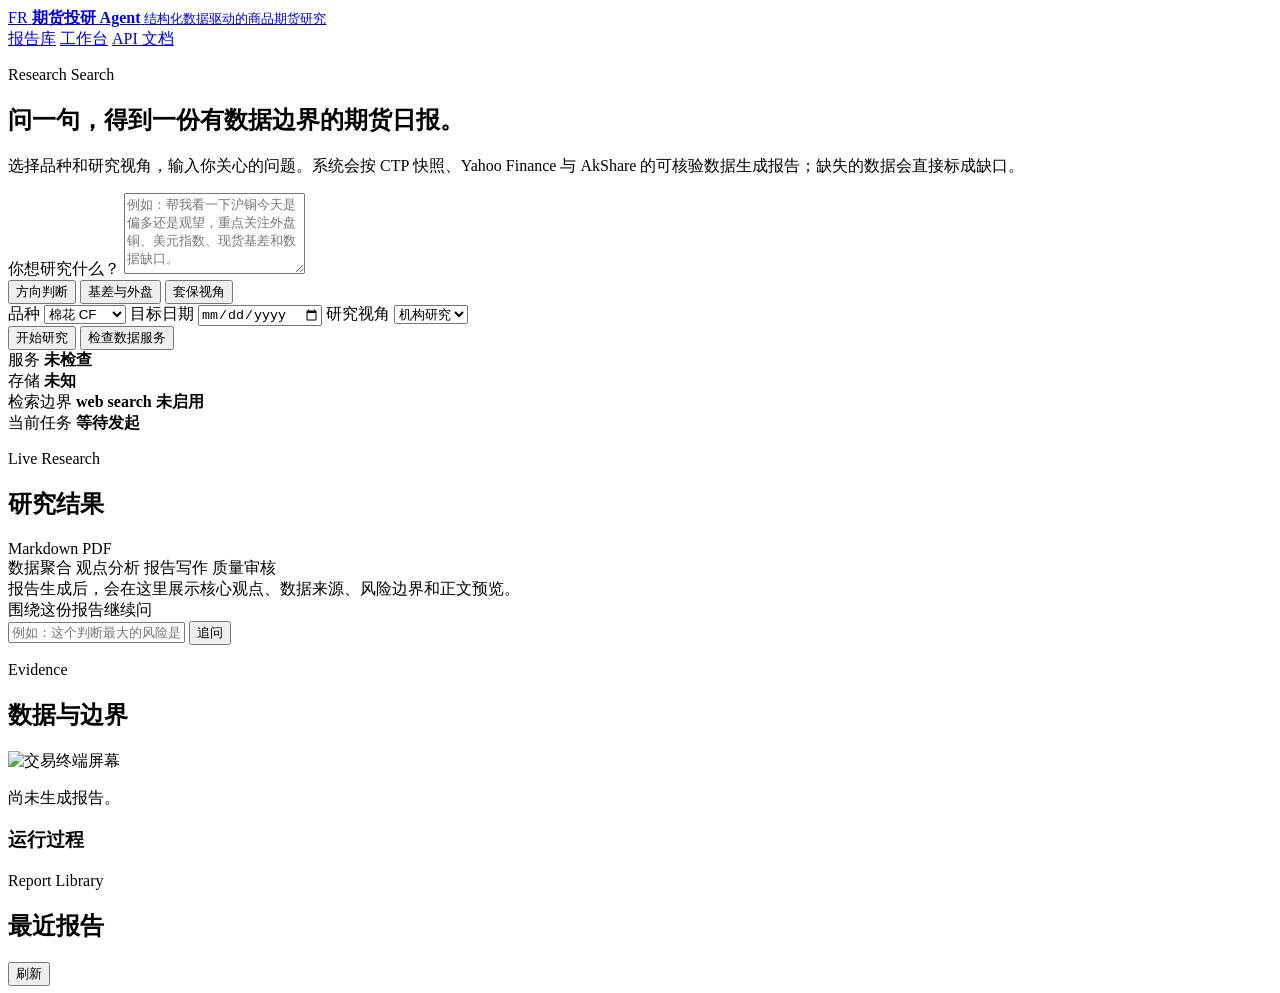
==== commit 6626a8c0: "Add conservative consumer research frontend" ====
--- a/futures_research/api/static/index.html
+++ b/futures_research/api/static/index.html
@@ -3,246 +3,175 @@
   <head>
     <meta charset="UTF-8" />
     <meta name="viewport" content="width=device-width, initial-scale=1.0" />
-    <title>期货投研 Agent 控制台</title>
-    <link rel="stylesheet" href="/static/styles.css" />
+    <title>期货投研 Agent</title>
+    <link rel="stylesheet" href="/static/consumer.css" />
   </head>
   <body>
-    <div class="page-shell">
-      <header class="hero">
-        <div class="hero-copy">
-          <p class="eyebrow">Futures Research Agent</p>
-          <h1>期货投研 Agent 测试控制台</h1>
-          <p class="hero-text">
-            这个页面把健康检查、手动触发、实时事件、报告查询和测试说明放在同一个界面里，方便你在本地和部署后快速验收。
-          </p>
-          <div class="hero-actions">
-            <button id="refresh-health" class="primary">刷新健康状态</button>
-            <button id="refresh-reports" class="secondary">刷新报告列表</button>
-            <button id="clear-events" class="ghost">清空事件面板</button>
-            <a class="link-chip" href="#report-library">跳到报告区</a>
-            <a class="link-chip" href="/docs" target="_blank" rel="noreferrer">打开接口文档</a>
-          </div>
-        </div>
-        <div class="hero-status">
-          <div class="status-card">
-            <span class="status-label">API 地址</span>
-            <strong id="api-origin">-</strong>
-          </div>
-          <div class="status-card">
-            <span class="status-label">WebSocket</span>
-            <strong id="ws-origin">-</strong>
-          </div>
-          <div class="status-card">
-            <span class="status-label">服务状态</span>
-            <strong id="health-status">未检查</strong>
-          </div>
-          <div class="status-card">
-            <span class="status-label">报告存储</span>
-            <strong id="storage-status">未知</strong>
-          </div>
-          <div class="status-card">
-            <span class="status-label">模型</span>
-            <strong id="model-status">未知</strong>
-          </div>
-          <div class="status-card">
-            <span class="status-label">后端启动时间</span>
-            <strong id="started-at-status">未知</strong>
-          </div>
-        </div>
+    <div class="app-shell">
+      <header class="topbar">
+        <a class="brand" href="/">
+          <span class="brand-mark">FR</span>
+          <span>
+            <strong>期货投研 Agent</strong>
+            <small>结构化数据驱动的商品期货研究</small>
+          </span>
+        </a>
+        <nav class="topnav" aria-label="主导航">
+          <a href="#library">报告库</a>
+          <a href="/admin">工作台</a>
+          <a href="/docs" target="_blank" rel="noreferrer">API 文档</a>
+        </nav>
       </header>
 
-      <main class="grid">
-        <section class="panel span-2" id="report-library">
-          <div class="panel-head">
-            <div>
-              <p class="panel-kicker">测试流程</p>
-              <h2>推荐验收顺序</h2>
+      <main>
+        <section class="research-stage" aria-labelledby="research-title">
+          <div class="research-copy">
+            <p class="eyebrow">Research Search</p>
+            <h1 id="research-title">问一句，得到一份有数据边界的期货日报。</h1>
+            <p class="intro">
+              选择品种和研究视角，输入你关心的问题。系统会按 CTP 快照、Yahoo Finance 与 AkShare 的可核验数据生成报告；缺失的数据会直接标成缺口。
+            </p>
+          </div>
+
+          <form id="consumer-run-form" class="search-panel">
+            <label class="prompt-label" for="research-prompt">你想研究什么？</label>
+            <textarea
+              id="research-prompt"
+              name="prompt"
+              rows="5"
+              placeholder="例如：帮我看一下沪铜今天是偏多还是观望，重点关注外盘铜、美元指数、现货基差和数据缺口。"
+            ></textarea>
+
+            <div class="quick-prompts" aria-label="快捷问题">
+              <button type="button" data-prompt="帮我判断这个品种今天更适合偏多、偏空还是观望，并说明证据和数据缺口。">方向判断</button>
+              <button type="button" data-prompt="重点看现货基差、外盘联动和宏观变量，帮我整理一份简洁日报。">基差与外盘</button>
+              <button type="button" data-prompt="从产业套保视角看当前价格风险，提醒哪些数据还不能确认。">套保视角</button>
             </div>
-            <span class="chip">低代码前端</span>
-          </div>
-          <ol class="steps">
-            <li>先点“刷新健康状态”，确认 API 已启动，若存储开启会显示 PostgreSQL 已接入。</li>
-            <li>点击“连接运行事件”或“连接批量事件”，让 WebSocket 保持在线。</li>
-            <li>在“单品种触发”中提交 `CF`、`AU` 或 `LC`，观察事件流是否出现 `run_started` 到 `run_completed`。</li>
-            <li>在“批量触发”中提交 `CF,M,AU,AG,CU,AL,LC,SI` 或勾选“全部品种”，观察批量事件。</li>
-            <li>点击“刷新报告列表”，确认数据库已落库；未配置数据库时页面会提示只支持流程验证。</li>
-            <li>需要正式部署时，再对照页面底部“使用手册”执行 `docker compose` 和 cron 验收。</li>
-          </ol>
+
+            <div class="field-grid">
+              <label>
+                品种
+                <select id="symbol-select" name="symbol">
+                  <option value="CF">棉花 CF</option>
+                  <option value="M">豆粕 M</option>
+                  <option value="AU">沪金 AU</option>
+                  <option value="AG">沪银 AG</option>
+                  <option value="CU">沪铜 CU</option>
+                  <option value="AL">沪铝 AL</option>
+                  <option value="LC">碳酸锂 LC</option>
+                  <option value="SI">工业硅 SI</option>
+                </select>
+              </label>
+              <label>
+                目标日期
+                <input id="target-date" name="target_date" type="date" />
+              </label>
+              <label>
+                研究视角
+                <select id="persona-select" name="persona">
+                  <option value="institution">机构研究</option>
+                  <option value="short_term">散户短线</option>
+                  <option value="hedging">产业套保</option>
+                  <option value="large_trader">大户交易</option>
+                  <option value="event">事件驱动</option>
+                </select>
+              </label>
+            </div>
+
+            <div class="form-actions">
+              <button class="primary" type="submit">开始研究</button>
+              <button class="ghost" id="refresh-consumer-health" type="button">检查数据服务</button>
+            </div>
+          </form>
         </section>
 
-        <section class="panel">
-          <div class="panel-head">
-            <div>
-              <p class="panel-kicker">实时订阅</p>
-              <h2>WebSocket 事件</h2>
-            </div>
-          </div>
-          <div class="stack-actions">
-            <button id="connect-run-events" class="primary">连接运行事件</button>
-            <button id="connect-batch-events" class="secondary">连接批量事件</button>
-            <button id="disconnect-events" class="ghost">断开连接</button>
-          </div>
-          <p class="muted" id="event-connection-status">当前未连接。</p>
-          <div id="events-log" class="console-stream"></div>
+        <section class="status-grid" aria-label="服务状态">
+          <article>
+            <span>服务</span>
+            <strong id="health-status">未检查</strong>
+          </article>
+          <article>
+            <span>存储</span>
+            <strong id="storage-status">未知</strong>
+          </article>
+          <article>
+            <span>检索边界</span>
+            <strong id="search-boundary">web search 未启用</strong>
+          </article>
+          <article>
+            <span>当前任务</span>
+            <strong id="run-status">等待发起</strong>
+          </article>
         </section>
 
-        <section class="panel">
-          <div class="panel-head">
-            <div>
-              <p class="panel-kicker">手动触发</p>
-              <h2>单品种运行</h2>
+        <section class="workspace">
+          <article class="answer-panel">
+            <div class="section-head">
+              <div>
+                <p class="eyebrow">Live Research</p>
+                <h2>研究结果</h2>
+              </div>
+              <div class="download-actions">
+                <a id="download-md" class="chip-link hidden" target="_blank" rel="noreferrer">Markdown</a>
+                <a id="download-pdf" class="chip-link hidden" target="_blank" rel="noreferrer">PDF</a>
+              </div>
             </div>
-          </div>
-          <form id="single-run-form" class="form-grid">
-            <label>
-              品种 / 合约
-              <input name="symbol" value="CF" placeholder="CF 或 CF2605" required />
-            </label>
-            <label>
-              目标日期
-              <input name="target_date" type="date" />
-            </label>
-            <button type="submit" class="primary">触发单品种</button>
-          </form>
-          <pre id="single-run-result" class="result-box"></pre>
+            <div id="progress-steps" class="progress-steps">
+              <span data-step="aggregate">数据聚合</span>
+              <span data-step="analyze">观点分析</span>
+              <span data-step="write">报告写作</span>
+              <span data-step="review">质量审核</span>
+            </div>
+            <div id="answer-empty" class="empty-state">
+              报告生成后，会在这里展示核心观点、数据来源、风险边界和正文预览。
+            </div>
+            <article id="report-view" class="report-view hidden"></article>
+
+            <div class="ask-box">
+              <label for="follow-up-input">围绕这份报告继续问</label>
+              <div class="ask-row">
+                <input id="follow-up-input" placeholder="例如：这个判断最大的风险是什么？" />
+                <button id="ask-follow-up" class="secondary" type="button">追问</button>
+              </div>
+              <div id="follow-up-answer" class="follow-up-answer"></div>
+            </div>
+          </article>
+
+          <aside class="source-panel">
+            <div class="section-head">
+              <div>
+                <p class="eyebrow">Evidence</p>
+                <h2>数据与边界</h2>
+              </div>
+            </div>
+            <img
+              src="https://images.unsplash.com/photo-1642790106117-e829e14a795f?auto=format&fit=crop&w=900&q=80"
+              alt="交易终端屏幕"
+              class="market-image"
+            />
+            <div id="source-list" class="source-list">
+              <p>尚未生成报告。</p>
+            </div>
+            <div class="event-box">
+              <h3>运行过程</h3>
+              <div id="event-feed" class="event-feed"></div>
+            </div>
+          </aside>
         </section>
 
-        <section class="panel">
-          <div class="panel-head">
+        <section class="library-section" id="library">
+          <div class="section-head">
             <div>
-              <p class="panel-kicker">批量运行</p>
-              <h2>多品种触发</h2>
+              <p class="eyebrow">Report Library</p>
+              <h2>最近报告</h2>
             </div>
+            <button id="refresh-library" class="ghost" type="button">刷新</button>
           </div>
-          <form id="batch-run-form" class="form-grid">
-            <label>
-              品种列表
-              <input name="symbols" value="CF,M,AU,AG,CU,AL,LC,SI" placeholder="CF,M,AU,AG,CU,AL,LC,SI" />
-            </label>
-            <label>
-              目标日期
-              <input name="target_date" type="date" />
-            </label>
-            <label>
-              并发数
-              <input name="concurrency" type="number" value="2" min="1" max="16" />
-            </label>
-            <label class="checkbox-line">
-              <input name="all_varieties" type="checkbox" />
-              执行全部已注册品种
-            </label>
-            <button type="submit" class="primary">触发批量</button>
-          </form>
-          <pre id="batch-run-result" class="result-box"></pre>
-        </section>
-
-        <section class="panel span-2">
-          <div class="panel-head">
-            <div>
-              <p class="panel-kicker">报告查询</p>
-              <h2>已保存研报</h2>
-            </div>
-            <div class="stack-actions">
-              <button id="delete-selected-reports" class="ghost">删除选中</button>
-              <button id="delete-current-report" class="ghost">删除当前</button>
-              <button id="refresh-reports-inline" class="secondary">刷新</button>
-            </div>
-          </div>
-          <form id="reports-filter-form" class="filters">
-            <label>
-              品种代码
-              <input name="variety_code" placeholder="CF" />
-            </label>
-            <label>
-              合约代码
-              <input name="symbol" placeholder="CF2605" />
-            </label>
-            <label>
-              日期
-              <input name="target_date" type="date" />
-            </label>
-            <label>
-              条数
-              <input name="limit" type="number" value="20" min="1" max="100" />
-            </label>
-            <button type="submit" class="ghost">应用筛选</button>
-          </form>
-          <div id="reports-state" class="muted">等待查询。</div>
-          <div class="table-wrap">
-            <table>
-              <thead>
-                <tr>
-                  <th>
-                    <input id="select-all-reports" type="checkbox" />
-                  </th>
-                  <th>run_id</th>
-                  <th>品种</th>
-                  <th>合约</th>
-                  <th>生成时间</th>
-                  <th>日期</th>
-                  <th>分数</th>
-                  <th>估算Tokens</th>
-                  <th>情绪</th>
-                  <th>通过</th>
-                </tr>
-              </thead>
-              <tbody id="reports-table-body"></tbody>
-            </table>
-          </div>
-          <div class="detail-panel">
-            <div class="detail-head">
-              <h3>报告详情</h3>
-              <div class="detail-actions">
-                <a id="open-report-pdf" class="link-chip hidden" target="_blank" rel="noreferrer">打开 PDF</a>
-                <a id="open-report-md" class="link-chip hidden" target="_blank" rel="noreferrer">打开 Markdown</a>
-                <button id="clear-report-detail" class="ghost">清空详情</button>
-              </div>
-            </div>
-            <p class="detail-meta">当前 run_id：<strong id="current-run-id">-</strong></p>
-            <div class="detail-stats" id="report-detail-stats">
-              <span class="stat-chip">生成时间：<strong id="detail-generated-at">-</strong></span>
-              <span class="stat-chip">字符数：<strong id="detail-char-count">-</strong></span>
-              <span class="stat-chip">估算 Tokens：<strong id="detail-estimated-tokens">-</strong></span>
-              <span class="stat-chip">审核轮次：<strong id="detail-review-rounds">-</strong></span>
-            </div>
-            <pre id="report-detail" class="console short"></pre>
-          </div>
-        </section>
-
-        <section class="panel span-2">
-          <div class="panel-head">
-            <div>
-              <p class="panel-kicker">使用手册</p>
-              <h2>本地与部署后怎么用</h2>
-            </div>
-          </div>
-          <div class="manual-grid">
-            <article>
-              <h3>本地开发</h3>
-              <p>1. 运行 `uvicorn futures_research.api.app:app --reload`。</p>
-              <p>2. 打开当前页面，先检查健康状态，再连接 WebSocket。</p>
-              <p>3. 通过表单触发 `POST /runs` 或 `POST /batches`，观察事件流。</p>
-              <p>4. 若启用了数据库，再查询 `/reports` 验证落库。</p>
-            </article>
-            <article>
-              <h3>Docker Compose</h3>
-              <p>1. `cp .env.example .env`。</p>
-              <p>2. `docker compose up --build -d`。</p>
-              <p>3. 浏览器访问 `http://127.0.0.1:8080/`。</p>
-              <p>4. 若要做计划任务，执行 `chmod +x deploy/cron/run_batch.sh` 后交给宿主机 cron。</p>
-            </article>
-            <article>
-              <h3>推荐验收点</h3>
-              <p>1. `/healthz` 为 `ok`。</p>
-              <p>2. 单品种触发后出现 `run_completed`。</p>
-              <p>3. 批量触发后出现 `batch_completed`。</p>
-              <p>4. 若存储开启，报告列表能显示新生成的 `run_id` 和分数。</p>
-            </article>
-          </div>
+          <div id="report-library" class="report-library"></div>
         </section>
       </main>
     </div>
 
-    <script src="/static/app.js"></script>
+    <script src="/static/consumer.js"></script>
   </body>
 </html>
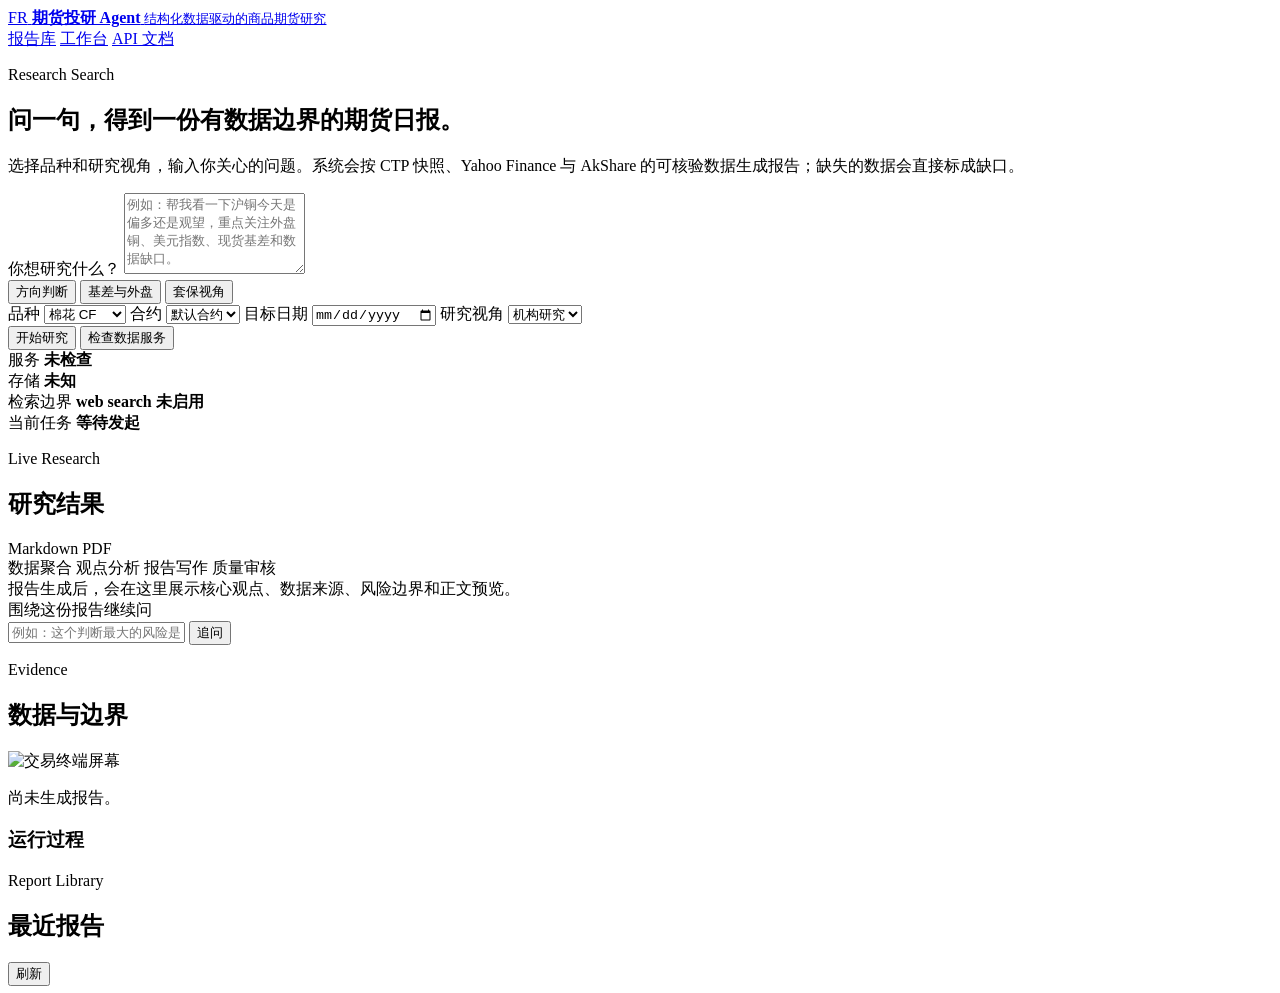
==== commit 803959b4: "feat: 支持合约选择与证据约束研报模式 Co-authored-by: Qwen-Coder <qwen-coder@alibabacloud.com>" ====
--- a/futures_research/api/static/index.html
+++ b/futures_research/api/static/index.html
@@ -60,6 +60,12 @@
                   <option value="AL">沪铝 AL</option>
                   <option value="LC">碳酸锂 LC</option>
                   <option value="SI">工业硅 SI</option>
+                </select>
+              </label>
+              <label>
+                合约
+                <select id="contract-select" name="contract">
+                  <option value="">默认合约</option>
                 </select>
               </label>
               <label>
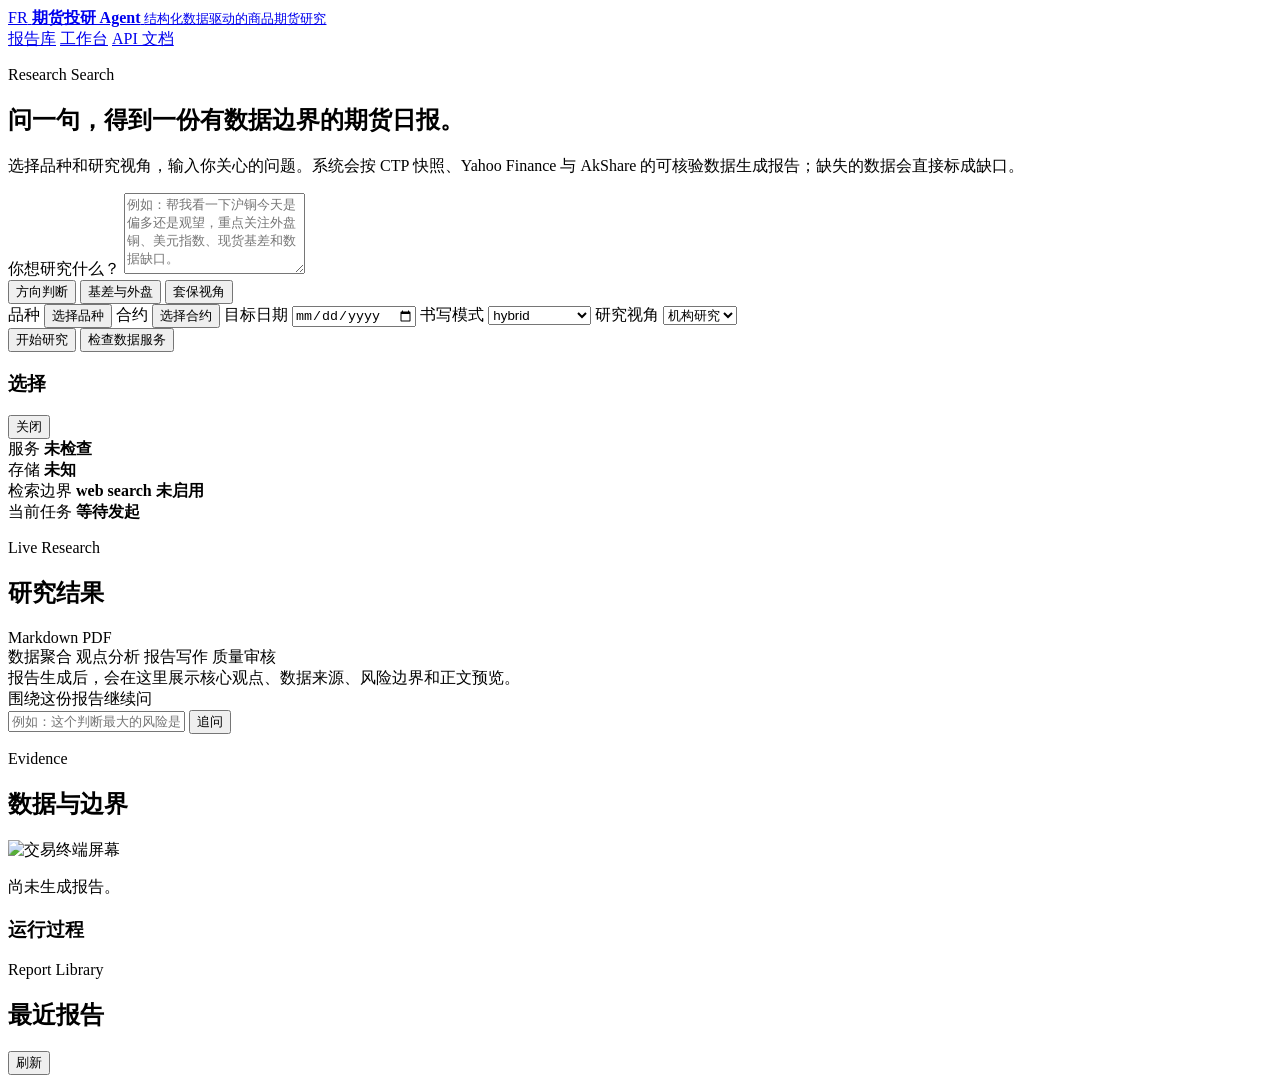
==== commit 2866f449: "feat: expand contract coverage and improve contract picker Co-authored-by: Qwen-Coder <qwen-coder@al" ====
--- a/futures_research/api/static/index.html
+++ b/futures_research/api/static/index.html
@@ -50,27 +50,26 @@
 
             <div class="field-grid">
               <label>
-                品种
-                <select id="symbol-select" name="symbol">
-                  <option value="CF">棉花 CF</option>
-                  <option value="M">豆粕 M</option>
-                  <option value="AU">沪金 AU</option>
-                  <option value="AG">沪银 AG</option>
-                  <option value="CU">沪铜 CU</option>
-                  <option value="AL">沪铝 AL</option>
-                  <option value="LC">碳酸锂 LC</option>
-                  <option value="SI">工业硅 SI</option>
-                </select>
+                <span>品种</span>
+                <input id="symbol-select" name="symbol" type="hidden" value="CF" />
+                <button id="symbol-trigger" class="select-trigger" type="button">选择品种</button>
               </label>
               <label>
-                合约
-                <select id="contract-select" name="contract">
-                  <option value="">默认合约</option>
-                </select>
+                <span>合约</span>
+                <input id="contract-select" name="contract" type="hidden" value="" />
+                <button id="contract-trigger" class="select-trigger" type="button">选择合约</button>
               </label>
               <label>
                 目标日期
                 <input id="target-date" name="target_date" type="date" />
+              </label>
+              <label>
+                书写模式
+                <select id="report-render-mode" name="report_render_mode">
+                  <option value="hybrid">hybrid</option>
+                  <option value="llm">llm</option>
+                  <option value="grounded_llm">grounded_llm</option>
+                </select>
               </label>
               <label>
                 研究视角
@@ -89,6 +88,15 @@
               <button class="ghost" id="refresh-consumer-health" type="button">检查数据服务</button>
             </div>
           </form>
+          <div id="picker-modal" class="picker-modal hidden" role="dialog" aria-modal="true" aria-labelledby="picker-modal-title">
+            <div class="picker-dialog">
+              <div class="picker-head">
+                <h3 id="picker-modal-title">选择</h3>
+                <button id="picker-close" class="ghost" type="button">关闭</button>
+              </div>
+              <div id="picker-options" class="picker-table" aria-label="可选列表"></div>
+            </div>
+          </div>
         </section>
 
         <section class="status-grid" aria-label="服务状态">
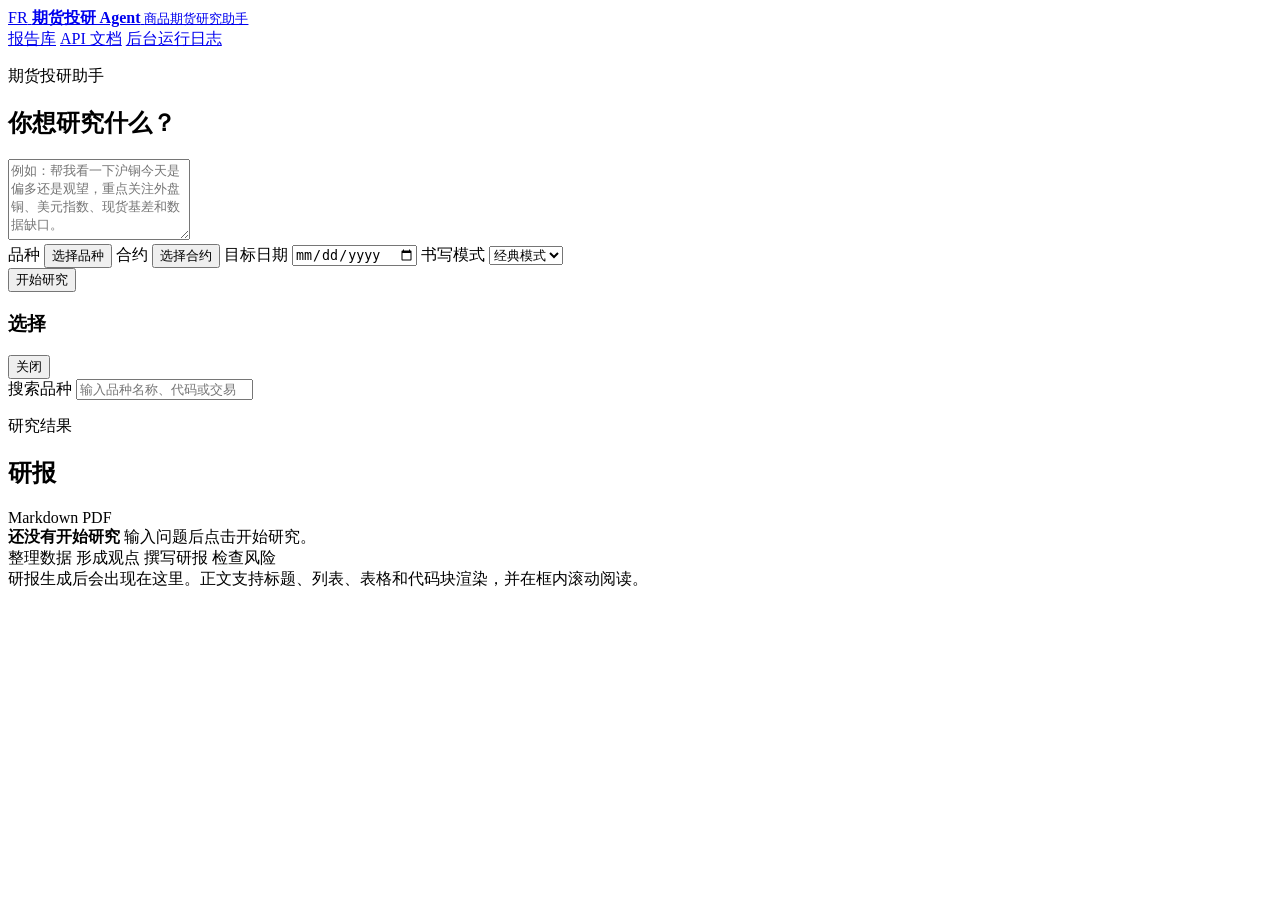
==== commit 33c40ac8: "refactor consumer MVP UI and report rendering - C端首页重构为MVP界面：删除研究视角、前台追问、首页内嵌最近报告 - 报告库改为独立页面 /libra" ====
--- a/futures_research/api/static/index.html
+++ b/futures_research/api/static/index.html
@@ -13,40 +13,30 @@
           <span class="brand-mark">FR</span>
           <span>
             <strong>期货投研 Agent</strong>
-            <small>结构化数据驱动的商品期货研究</small>
+            <small>商品期货研究助手</small>
           </span>
         </a>
         <nav class="topnav" aria-label="主导航">
-          <a href="#library">报告库</a>
-          <a href="/admin">工作台</a>
+          <a href="/library">报告库</a>
           <a href="/docs" target="_blank" rel="noreferrer">API 文档</a>
+          <a href="/admin#events-log" target="_blank" rel="noreferrer">后台运行日志</a>
         </nav>
       </header>
 
       <main>
         <section class="research-stage" aria-labelledby="research-title">
-          <div class="research-copy">
-            <p class="eyebrow">Research Search</p>
-            <h1 id="research-title">问一句，得到一份有数据边界的期货日报。</h1>
-            <p class="intro">
-              选择品种和研究视角，输入你关心的问题。系统会按 CTP 快照、Yahoo Finance 与 AkShare 的可核验数据生成报告；缺失的数据会直接标成缺口。
-            </p>
-          </div>
-
           <form id="consumer-run-form" class="search-panel">
-            <label class="prompt-label" for="research-prompt">你想研究什么？</label>
+            <div class="chat-heading">
+              <p class="eyebrow">期货投研助手</p>
+              <h1 id="research-title">你想研究什么？</h1>
+            </div>
             <textarea
               id="research-prompt"
               name="prompt"
+              aria-labelledby="research-title"
               rows="5"
               placeholder="例如：帮我看一下沪铜今天是偏多还是观望，重点关注外盘铜、美元指数、现货基差和数据缺口。"
             ></textarea>
-
-            <div class="quick-prompts" aria-label="快捷问题">
-              <button type="button" data-prompt="帮我判断这个品种今天更适合偏多、偏空还是观望，并说明证据和数据缺口。">方向判断</button>
-              <button type="button" data-prompt="重点看现货基差、外盘联动和宏观变量，帮我整理一份简洁日报。">基差与外盘</button>
-              <button type="button" data-prompt="从产业套保视角看当前价格风险，提醒哪些数据还不能确认。">套保视角</button>
-            </div>
 
             <div class="field-grid">
               <label>
@@ -66,126 +56,73 @@
               <label>
                 书写模式
                 <select id="report-render-mode" name="report_render_mode">
-                  <option value="hybrid">hybrid</option>
-                  <option value="llm">llm</option>
-                  <option value="grounded_llm">grounded_llm</option>
-                </select>
-              </label>
-              <label>
-                研究视角
-                <select id="persona-select" name="persona">
-                  <option value="institution">机构研究</option>
-                  <option value="short_term">散户短线</option>
-                  <option value="hedging">产业套保</option>
-                  <option value="large_trader">大户交易</option>
-                  <option value="event">事件驱动</option>
+                  <option value="hybrid">经典模式</option>
+                  <option value="llm">模型推理</option>
+                  <option value="grounded_llm">增强推理</option>
                 </select>
               </label>
             </div>
 
             <div class="form-actions">
-              <button class="primary" type="submit">开始研究</button>
-              <button class="ghost" id="refresh-consumer-health" type="button">检查数据服务</button>
+              <button id="start-research" class="primary" type="submit">开始研究</button>
             </div>
           </form>
+
           <div id="picker-modal" class="picker-modal hidden" role="dialog" aria-modal="true" aria-labelledby="picker-modal-title">
             <div class="picker-dialog">
               <div class="picker-head">
                 <h3 id="picker-modal-title">选择</h3>
                 <button id="picker-close" class="ghost" type="button">关闭</button>
               </div>
+              <div id="picker-search-wrap" class="picker-search hidden">
+                <label for="picker-search">搜索品种</label>
+                <input id="picker-search" type="search" placeholder="输入品种名称、代码或交易所" autocomplete="off" />
+              </div>
               <div id="picker-options" class="picker-table" aria-label="可选列表"></div>
             </div>
           </div>
-        </section>
-
-        <section class="status-grid" aria-label="服务状态">
-          <article>
-            <span>服务</span>
-            <strong id="health-status">未检查</strong>
-          </article>
-          <article>
-            <span>存储</span>
-            <strong id="storage-status">未知</strong>
-          </article>
-          <article>
-            <span>检索边界</span>
-            <strong id="search-boundary">web search 未启用</strong>
-          </article>
-          <article>
-            <span>当前任务</span>
-            <strong id="run-status">等待发起</strong>
-          </article>
         </section>
 
         <section class="workspace">
           <article class="answer-panel">
             <div class="section-head">
               <div>
-                <p class="eyebrow">Live Research</p>
-                <h2>研究结果</h2>
+                <p class="eyebrow">研究结果</p>
+                <h2>研报</h2>
               </div>
               <div class="download-actions">
                 <a id="download-md" class="chip-link hidden" target="_blank" rel="noreferrer">Markdown</a>
                 <a id="download-pdf" class="chip-link hidden" target="_blank" rel="noreferrer">PDF</a>
               </div>
             </div>
+
+            <div id="research-status" class="research-status idle" aria-live="polite">
+              <span id="status-spinner" class="status-spinner hidden" aria-hidden="true"></span>
+              <div>
+                <strong id="run-status">还没有开始研究</strong>
+                <span id="status-detail">输入问题后点击开始研究。</span>
+              </div>
+            </div>
+
             <div id="progress-steps" class="progress-steps">
-              <span data-step="aggregate">数据聚合</span>
-              <span data-step="analyze">观点分析</span>
-              <span data-step="write">报告写作</span>
-              <span data-step="review">质量审核</span>
+              <span data-step="aggregate">整理数据</span>
+              <span data-step="analyze">形成观点</span>
+              <span data-step="write">撰写研报</span>
+              <span data-step="review">检查风险</span>
             </div>
+
             <div id="answer-empty" class="empty-state">
-              报告生成后，会在这里展示核心观点、数据来源、风险边界和正文预览。
+              研报生成后会出现在这里。正文支持标题、列表、表格和代码块渲染，并在框内滚动阅读。
             </div>
-            <article id="report-view" class="report-view hidden"></article>
-
-            <div class="ask-box">
-              <label for="follow-up-input">围绕这份报告继续问</label>
-              <div class="ask-row">
-                <input id="follow-up-input" placeholder="例如：这个判断最大的风险是什么？" />
-                <button id="ask-follow-up" class="secondary" type="button">追问</button>
-              </div>
-              <div id="follow-up-answer" class="follow-up-answer"></div>
+            <div id="report-shell" class="report-shell hidden">
+              <article id="report-view" class="report-view hidden"></article>
             </div>
           </article>
-
-          <aside class="source-panel">
-            <div class="section-head">
-              <div>
-                <p class="eyebrow">Evidence</p>
-                <h2>数据与边界</h2>
-              </div>
-            </div>
-            <img
-              src="https://images.unsplash.com/photo-1642790106117-e829e14a795f?auto=format&fit=crop&w=900&q=80"
-              alt="交易终端屏幕"
-              class="market-image"
-            />
-            <div id="source-list" class="source-list">
-              <p>尚未生成报告。</p>
-            </div>
-            <div class="event-box">
-              <h3>运行过程</h3>
-              <div id="event-feed" class="event-feed"></div>
-            </div>
-          </aside>
-        </section>
-
-        <section class="library-section" id="library">
-          <div class="section-head">
-            <div>
-              <p class="eyebrow">Report Library</p>
-              <h2>最近报告</h2>
-            </div>
-            <button id="refresh-library" class="ghost" type="button">刷新</button>
-          </div>
-          <div id="report-library" class="report-library"></div>
         </section>
       </main>
     </div>
 
+    <script src="/static/markdown-renderer.js"></script>
     <script src="/static/consumer.js"></script>
   </body>
 </html>
